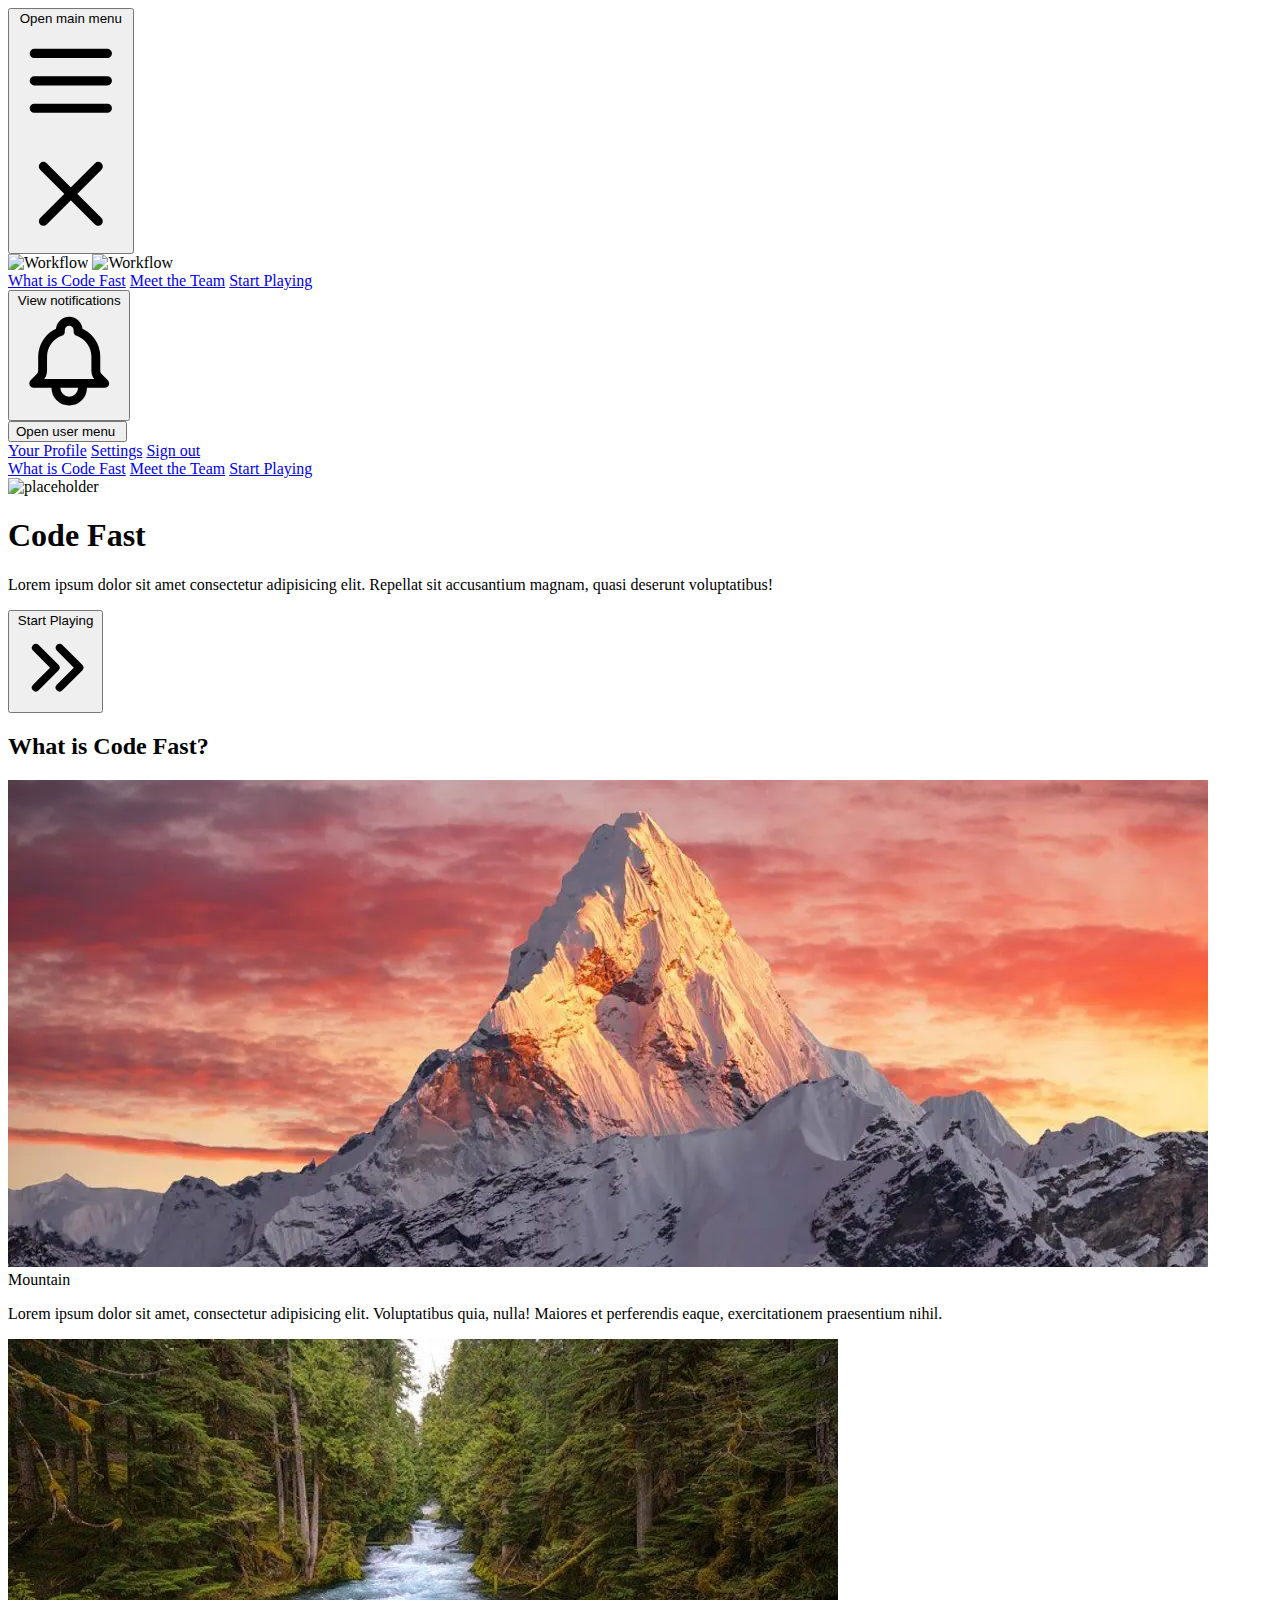
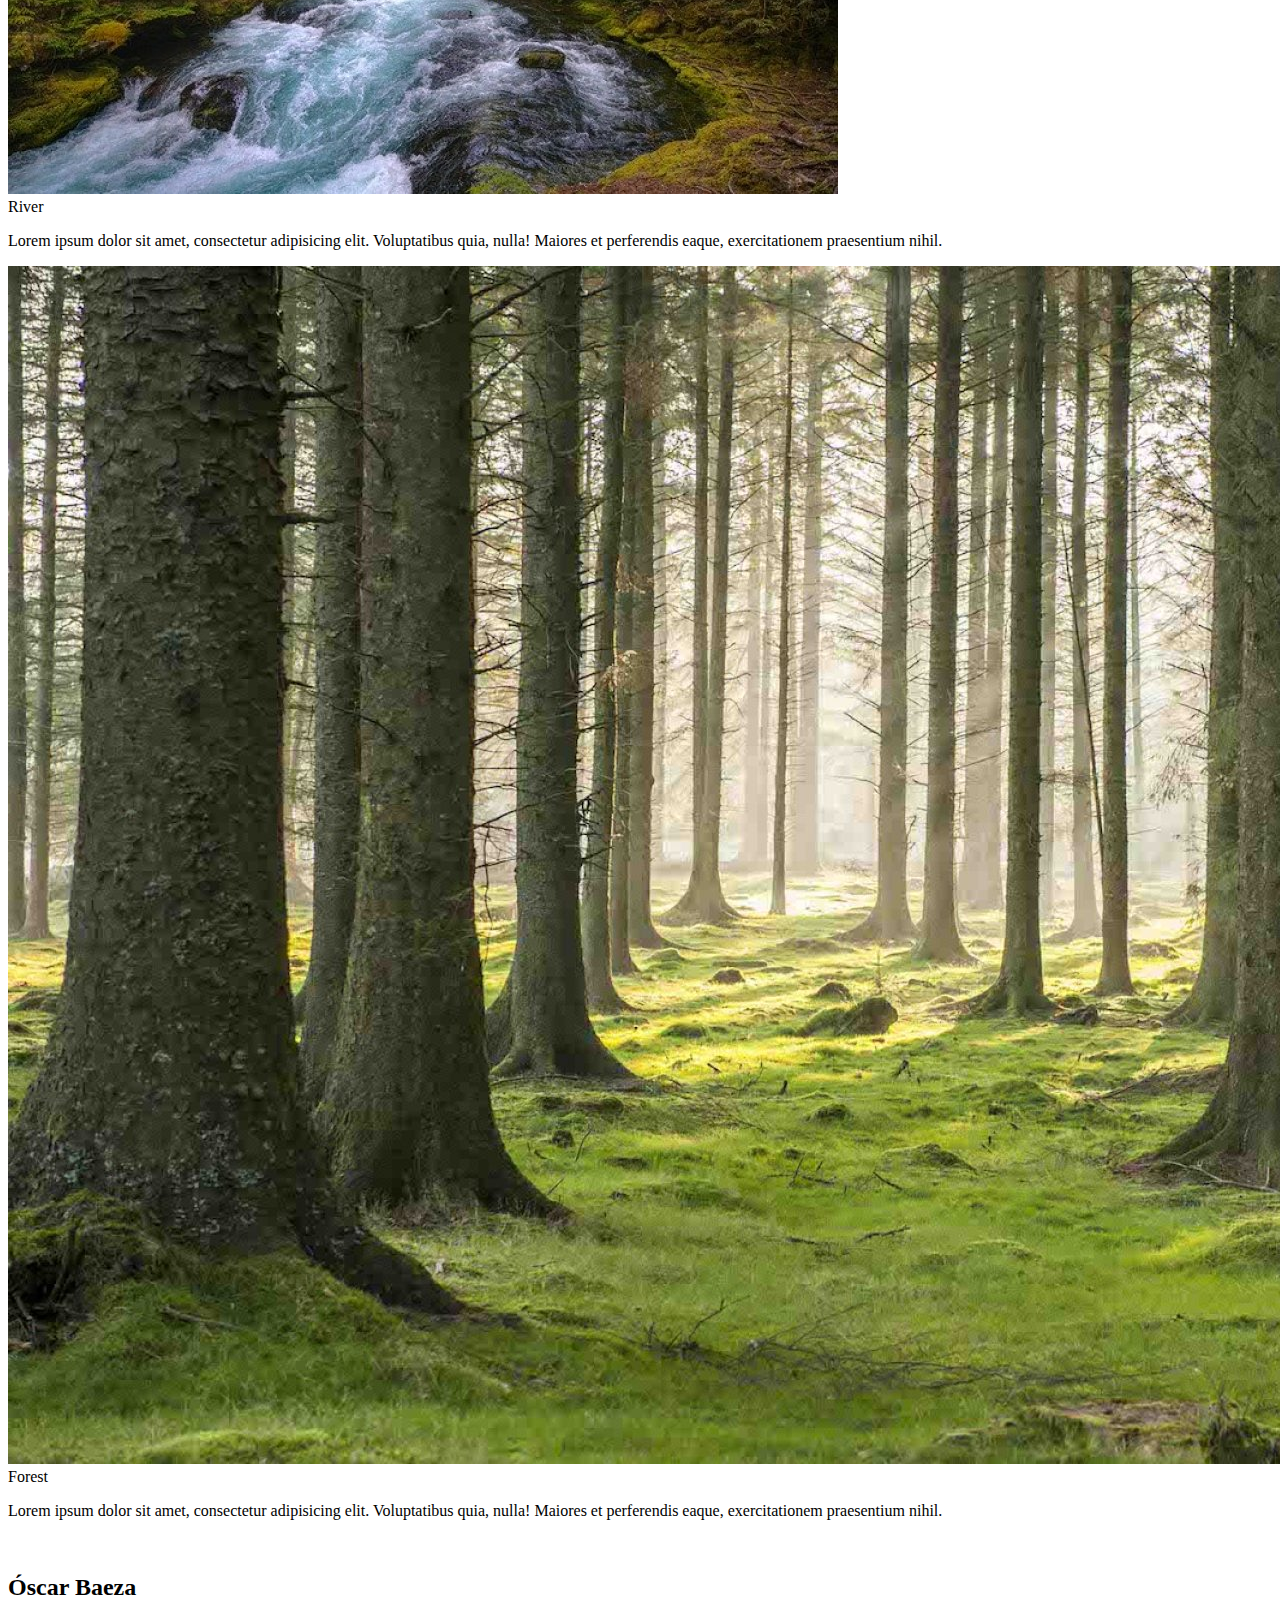
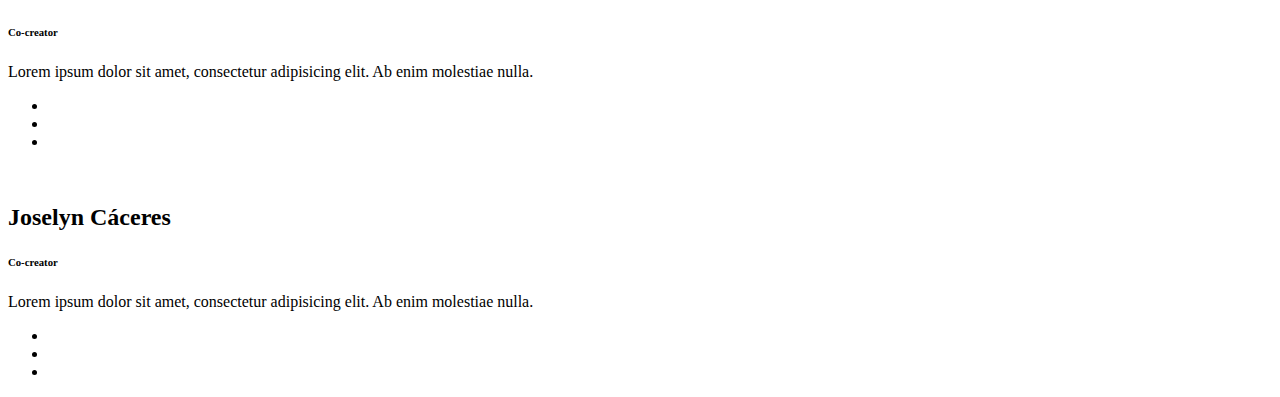
==== index.html @ 1b429f1f "Add better links and" ====
<!DOCTYPE html>
<html lang="en">
	<head>
		<meta charset="UTF-8" />
		<meta http-equiv="X-UA-Compatible" content="IE=edge" />
		<meta name="viewport" content="width=device-width, initial-scale=1.0" />
		<title>Code Fast Landing Page</title>
		<link
			href="https://unpkg.com/tailwindcss@^2/dist/tailwind.min.css"
			rel="stylesheet"
		/>
		<link rel="stylesheet" href="style.css" />
		<script
		src="https://kit.fontawesome.com/40cbc17b5a.js"
		crossorigin="anonymous"
	></script>
	</head>

	<body>
		<!-- This example requires Tailwind CSS v2.0+ -->
		<!-- NAVIGATION BAR -->
		<nav class="bg-gray-800">
			<div class="max-w-7xl mx-auto px-2 sm:px-6 lg:px-8">
				<div class="relative flex items-center justify-between h-16">
					<div class="absolute inset-y-0 left-0 flex items-center sm:hidden">
						<!-- Mobile menu button-->
						<button
							type="button"
							class="inline-flex items-center justify-center p-2 rounded-md text-gray-400 hover:text-white hover:bg-gray-700 focus:outline-none focus:ring-2 focus:ring-inset focus:ring-white"
							aria-controls="mobile-menu"
							aria-expanded="false"
						>
							<span class="sr-only">Open main menu</span>

							<!-- Icon when menu is open. -->
							<!-- Heroicon name: outline/x Menu open: "block", Menu closed: "hidden" -->
							<svg
								class="block h-6 w-6"
								xmlns="http://www.w3.org/2000/svg"
								fill="none"
								viewBox="0 0 24 24"
								stroke="currentColor"
								aria-hidden="true"
							>
								<path
									stroke-linecap="round"
									stroke-linejoin="round"
									stroke-width="2"
									d="M4 6h16M4 12h16M4 18h16"
								/>
							</svg>

							<!-- Icon when menu is open. -->
							<!-- Heroicon name: outline/x Menu open: "block", Menu closed: "hidden" -->
							<svg
								class="hidden h-6 w-6"
								xmlns="http://www.w3.org/2000/svg"
								fill="none"
								viewBox="0 0 24 24"
								stroke="currentColor"
								aria-hidden="true"
							>
								<path
									stroke-linecap="round"
									stroke-linejoin="round"
									stroke-width="2"
									d="M6 18L18 6M6 6l12 12"
								/>
							</svg>
						</button>
					</div>
					<div
						class="flex-1 flex items-center justify-center sm:items-stretch sm:justify-start"
					>
						<div class="flex-shrink-0 flex items-center">
							<img
								class="block lg:hidden h-8 w-auto"
								src="https://tailwindui.com/img/logos/workflow-mark-indigo-500.svg"
								alt="Workflow"
							/>
							<img
								class="hidden lg:block h-8 w-auto"
								src="https://tailwindui.com/img/logos/workflow-logo-indigo-500-mark-white-text.svg"
								alt="Workflow"
							/>
						</div>
						<div class="hidden sm:block sm:ml-6">
							<div class="flex space-x-4">
								<!-- Current: "bg-gray-900 text-white", Default: "text-gray-300 hover:bg-gray-700 hover:text-white" -->
								<a
									href="#"
									class="bg-gray-900 text-white px-3 py-2 rounded-md text-sm font-medium"
									>What is Code Fast</a
								>
								<a
									href="#"
									class="text-gray-300 hover:bg-gray-700 hover:text-white px-3 py-2 rounded-md text-sm font-medium"
									>Meet the Team</a
								>
								<a
									href="#"
									class="text-gray-300 hover:bg-gray-700 hover:text-white px-3 py-2 rounded-md text-sm font-medium"
									>Start Playing</a
								>
							</div>
						</div>
					</div>
					<div
						class="absolute inset-y-0 right-0 flex items-center pr-2 sm:static sm:inset-auto sm:ml-6 sm:pr-0"
					>
						<button
							class="bg-gray-800 p-1 rounded-full text-gray-400 hover:text-white focus:outline-none focus:ring-2 focus:ring-offset-2 focus:ring-offset-gray-800 focus:ring-white"
						>
							<span class="sr-only">View notifications</span>
							<!-- Heroicon name: outline/bell -->
							<svg
								class="h-6 w-6"
								xmlns="http://www.w3.org/2000/svg"
								fill="none"
								viewBox="0 0 24 24"
								stroke="currentColor"
								aria-hidden="true"
							>
								<path
									stroke-linecap="round"
									stroke-linejoin="round"
									stroke-width="2"
									d="M15 17h5l-1.405-1.405A2.032 2.032 0 0118 14.158V11a6.002 6.002 0 00-4-5.659V5a2 2 0 10-4 0v.341C7.67 6.165 6 8.388 6 11v3.159c0 .538-.214 1.055-.595 1.436L4 17h5m6 0v1a3 3 0 11-6 0v-1m6 0H9"
								/>
							</svg>
						</button>

						<!-- Profile dropdown -->
						<div class="ml-3 relative">
							<div>
								<button
									class="bg-gray-800 flex text-sm rounded-full focus:outline-none focus:ring-2 focus:ring-offset-2 focus:ring-offset-gray-800 focus:ring-white"
									id="user-menu"
									aria-haspopup="true"
								>
									<span class="sr-only">Open user menu</span>
									<img
										class="h-8 w-8 rounded-full"
										src="https://images.unsplash.com/photo-1472099645785-5658abf4ff4e?ixlib=rb-1.2.1&ixid=eyJhcHBfaWQiOjEyMDd9&auto=format&fit=facearea&facepad=2&w=256&h=256&q=80"
										alt=""
									/>
								</button>
							</div>
							<!--
			  Profile dropdown panel, show/hide based on dropdown state.
  
			  Entering: "transition ease-out duration-100"
				From: "transform opacity-0 scale-95"
				To: "transform opacity-100 scale-100"
			  Leaving: "transition ease-in duration-75"
				From: "transform opacity-100 scale-100"
				To: "transform opacity-0 scale-95"
			-->
							<div
								class="origin-top-right absolute right-0 mt-2 w-48 rounded-md shadow-lg py-1 bg-white ring-1 ring-black ring-opacity-5"
								role="menu"
								aria-orientation="vertical"
								aria-labelledby="user-menu"
							>
								<a
									href="#"
									class="block px-4 py-2 text-sm text-gray-700 hover:bg-gray-100"
									role="menuitem"
									>Your Profile</a
								>
								<a
									href="#"
									class="block px-4 py-2 text-sm text-gray-700 hover:bg-gray-100"
									role="menuitem"
									>Settings</a
								>
								<a
									href="#"
									class="block px-4 py-2 text-sm text-gray-700 hover:bg-gray-100"
									role="menuitem"
									>Sign out</a
								>
							</div>
						</div>
					</div>
				</div>
			</div>

			<!-- Mobile menu, show/hide based on menu state. -->
			<div class="sm:hidden" id="mobile-menu">
				<div class="px-2 pt-2 pb-3 space-y-1">
					<!-- Current: "bg-gray-900 text-white", Default: "text-gray-300 hover:bg-gray-700 hover:text-white" -->
					<a
						href="#"
						class="bg-gray-900 text-white block px-3 py-2 rounded-md text-base font-medium"
						>What is Code Fast</a
					>
					<a
						href="#"
						class="text-gray-300 hover:bg-gray-700 hover:text-white block px-3 py-2 rounded-md text-base font-medium"
						>Meet the Team</a
					>
					<a
						href="#"
						class="text-gray-300 hover:bg-gray-700 hover:text-white block px-3 py-2 rounded-md text-base font-medium"
						>Start Playing</a
					>
				</div>
			</div>
		</nav>

		<!-- FIRST ROW -->
		<div class="bg-gray-800 h-5/6 mb-40 px-20">
			<div class="max-w-7xl mx-auto px-3 sm:px-6 lg:px-10 p-6">
				<img
					class="float-right"
					src="http://placeskull.com/450/400"
					alt="placeholder"
				/>
				<h1 class="text-white text-xl py-10 pl-3">Code Fast</h1>
				<p class="text-white pb-10 w-1/2">
					Lorem ipsum dolor sit amet consectetur adipisicing elit. Repellat sit
					accusantium magnam, quasi deserunt voluptatibus!
				</p>
				<!-- h-12 px-6 m-2 text-lg text-indigo-100 transition-colors duration-150 bg-indigo-700 rounded-lg  hover:bg-indigo-800 -->
				<button
					class="inline-flex items-center bg-blue-500 hover:bg-blue-700 focus:shadow-outline text-white font-bold h-12 px-6 w-99 py-2 rounded-full"
				>
					Start Playing
					<svg
						class="w-5 h-5 ml-3 fill-current"
						xmlns="http://www.w3.org/2000/svg"
						viewBox="0 0 20 20"
						fill="currentColor"
					>
						<path
							fillRule="evenodd"
							d="M10.293 15.707a1 1 0 010-1.414L14.586 10l-4.293-4.293a1 1 0 111.414-1.414l5 5a1 1 0 010 1.414l-5 5a1 1 0 01-1.414 0z"
							clipRule="evenodd"
						/>
						<path
							fillRule="evenodd"
							d="M4.293 15.707a1 1 0 010-1.414L8.586 10 4.293 5.707a1 1 0 011.414-1.414l5 5a1 1 0 010 1.414l-5 5a1 1 0 01-1.414 0z"
							clipRule="evenodd"
						/>
					</svg>
				</button>
			</div>
		</div>

		<!-- CARD TITLE -->
		<div class="flex items-center justify-center h-20 pt-20">
			<h2>What is Code Fast?</h2>

		</div>

		<!-- CARDS ROW -->
		<div class="p-10 grid grid-cols-1 sm:grid-cols-1 md:grid-cols-3 lg:grid-cols-3 xl:grid-cols-3 gap-5">
			<!--Card 1-->
			<div class="rounded overflow-hidden shadow-lg">
			  <img class="w-full" src="./img/mountain.webp" alt="Mountain">
			  <div class="px-6 py-4">
				<div class="font-bold text-xl mb-2">Mountain</div>
				<p class="text-gray-700 text-base">
				  Lorem ipsum dolor sit amet, consectetur adipisicing elit. Voluptatibus quia, nulla! Maiores et perferendis eaque, exercitationem praesentium nihil.
				</p>
			  </div>
			</div>
			<!--Card 2-->
			<div class="rounded overflow-hidden shadow-lg">
			  <img class="w-full" src="./img/river.jpg" alt="River">
			  <div class="px-6 py-4">
				<div class="font-bold text-xl mb-2">River</div>
				<p class="text-gray-700 text-base">
				  Lorem ipsum dolor sit amet, consectetur adipisicing elit. Voluptatibus quia, nulla! Maiores et perferendis eaque, exercitationem praesentium nihil.
				</p>
			  </div>
			</div>
		
			<!--Card 3-->
			<div class="rounded overflow-hidden shadow-lg">
			  <img class="w-full" src="./img/forest.jpg" alt="Forest">
			  <div class="px-6 py-4">
				<div class="font-bold text-xl mb-2">Forest</div>
				<p class="text-gray-700 text-base">
				  Lorem ipsum dolor sit amet, consectetur adipisicing elit. Voluptatibus quia, nulla! Maiores et perferendis eaque, exercitationem praesentium nihil.
				</p>
			  </div>
			</div>
		  </div>
		</div>

		<!-- MEET THE TEAM -->
		<div class="flex items-center justify-center px-20 py-20">
			<div
				class="grid grid-cols-1 sm:grid-cols-2 md:grid-cols-2 xl:grid-cols-2 gap-4"
			>
				<div
					class="flex flex-col items-center justify-center bg-white p-4 shadow rounded-lg"
				>
					<div
						class="inline-flex shadow-lg border border-gray-200 rounded-full overflow-hidden h-40 w-40"
					>
						<img
							src="https://images.unsplash.com/photo-1494790108377-be9c29b29330?ixlib=rb-1.2.1&ixid=eyJhcHBfaWQiOjEyMDd9&auto=format&fit=facearea&w=128&h=128&q=60&facepad=2"
							alt=""
							class="h-full w-full"
						/>
					</div>
					<h2 class="mt-4 font-bold text-xl">Óscar Baeza</h2>
					<h6 class="mt-2 text-sm font-medium">Co-creator</h6>
					<p class="text-xs text-gray-500 text-center mt-3">
						Lorem ipsum dolor sit amet, consectetur adipisicing elit. Ab enim
						molestiae nulla.
					</p>
					<ul class="flex flex-row mt-4 space-x-2">
						<li>
							<a
								href="https://www.linkedin.com/in/%C3%B3scar-baeza/" target="_blank"
								class="flex items-center justify-center h-8 w-8 border rounded-full text-gray-800 border-gray-800"
							>
								<i class="fa fa-linkedin" aria-hidden="true"></i>
							</a>
						</li>
						<li>
							<a
								href="mailto:oscarmaremar@gmail.com"
								class="flex items-center justify-center h-8 w-8 border rounded-full text-gray-800 border-gray-800"
							>
								<i class="fas fa-envelope"></i>
							</a>
						</li>
						<li>
							<a
								href="https://obaeza16.github.io/" target="_blank"
								class="flex items-center justify-center h-8 w-8 border rounded-full text-gray-800 border-gray-800"
							>
								<i class="fa fa-user-circle-o" aria-hidden="true"></i>
							</a>
						</li>
					</ul>
				</div>
				<div
					class="flex flex-col items-center justify-center bg-white p-4 shadow rounded-lg"
				>
					<div
						class="inline-flex shadow-lg border border-gray-200 rounded-full overflow-hidden h-40 w-40"
					>
						<img
							src="https://images.unsplash.com/photo-1494790108377-be9c29b29330?ixlib=rb-1.2.1&ixid=eyJhcHBfaWQiOjEyMDd9&auto=format&fit=facearea&w=128&h=128&q=60&facepad=2"
							alt=""
							class="h-full w-full"
						/>
					</div>
					<h2 class="mt-4 font-bold text-xl">Joselyn Cáceres</h2>
					<h6 class="mt-2 text-sm font-medium">Co-creator</h6>
					<p class="text-xs text-gray-500 text-center mt-3">
						Lorem ipsum dolor sit amet, consectetur adipisicing elit. Ab enim
						molestiae nulla.
					</p>
					<ul class="flex flex-row mt-4 space-x-2">
						<li>
							<a
								href="" target="_blank"
								class="flex items-center justify-center h-8 w-8 border rounded-full text-gray-800 border-gray-800"
							>
								<i class="fa fa-linkedin" aria-hidden="true"></i>
							</a>
						</li>
						<li>
							<a
								href=""
								class="flex items-center justify-center h-8 w-8 border rounded-full text-gray-800 border-gray-800"
							>
								<i class="fas fa-envelope"></i>
							</a>
						</li>
						<li>
							<a 
								href="" target="_blank"
								class="flex items-center justify-center h-8 w-8 border rounded-full text-gray-800 border-gray-800"
							>
								<i class="fa fa-user-circle-o" aria-hidden="true"></i>
							</a>
						</li>
					</ul>
				</div>
			</div>
		</div>
	</body>
</html>
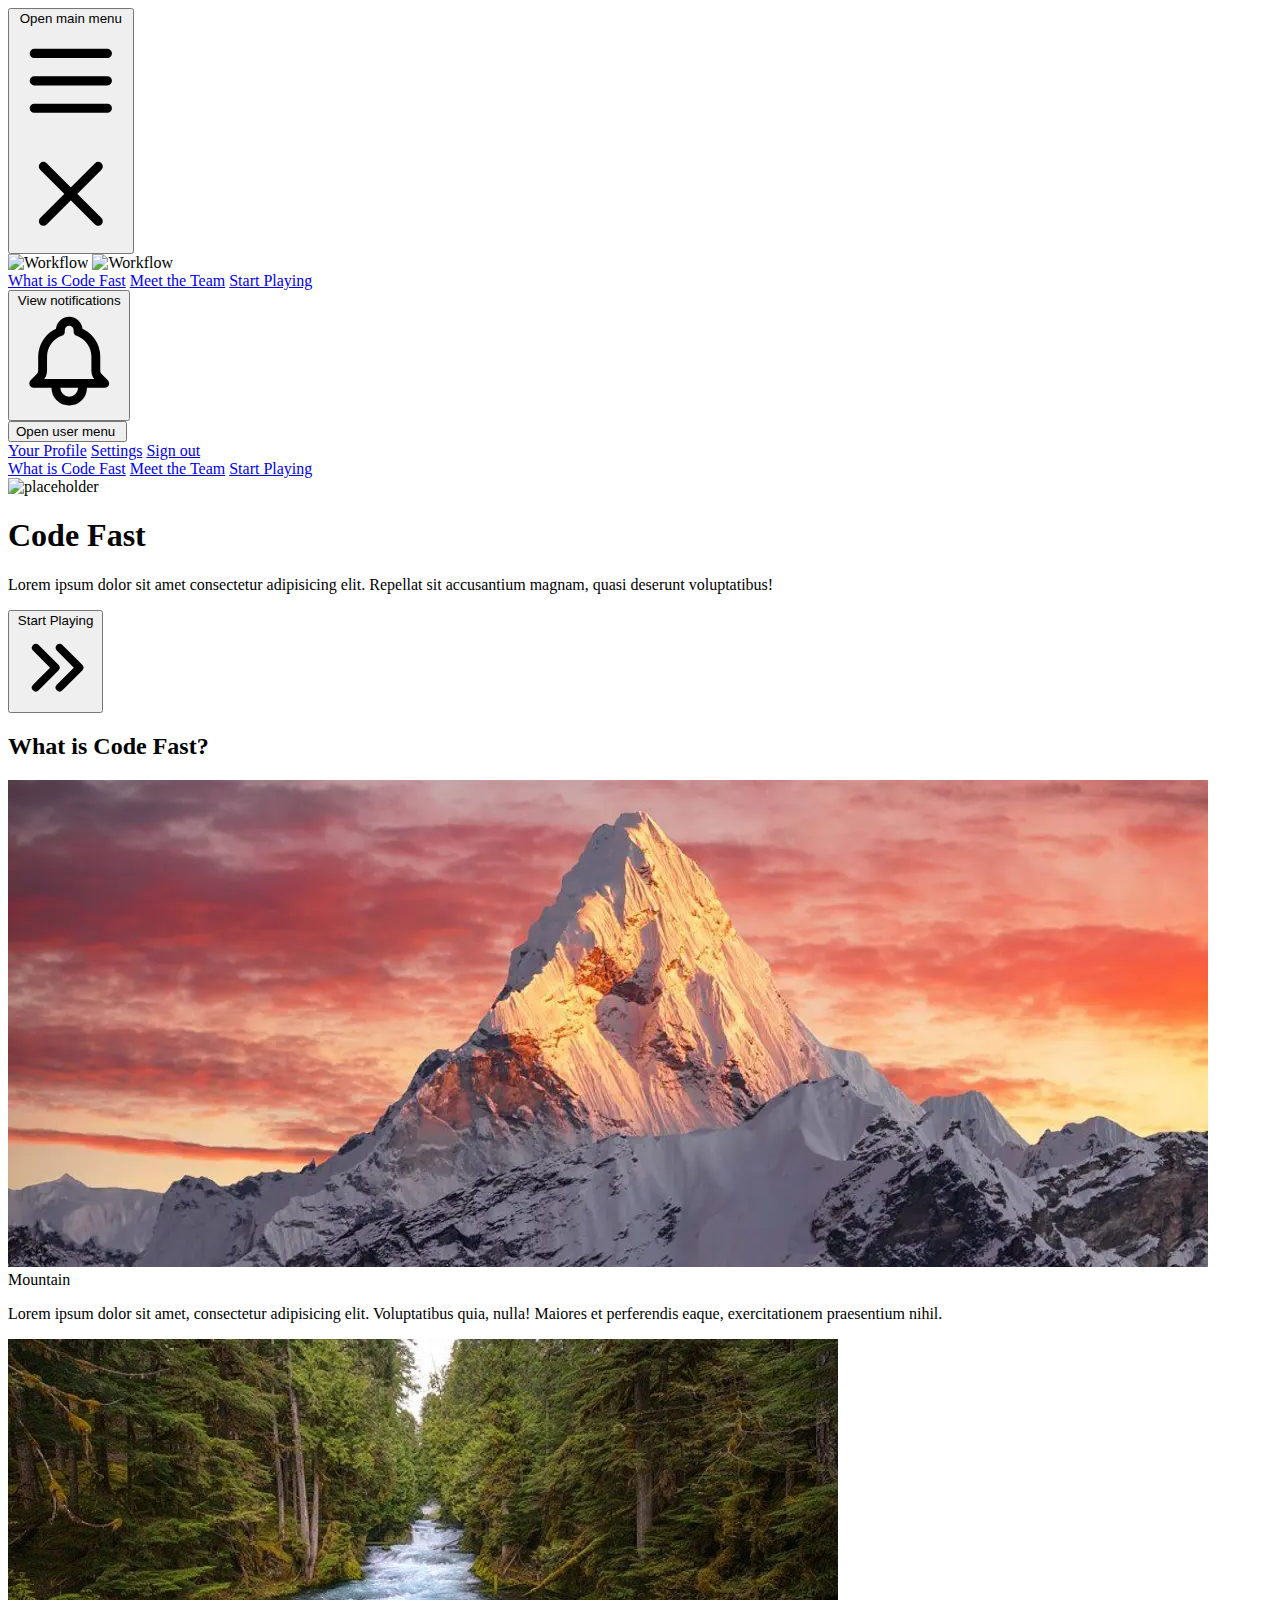
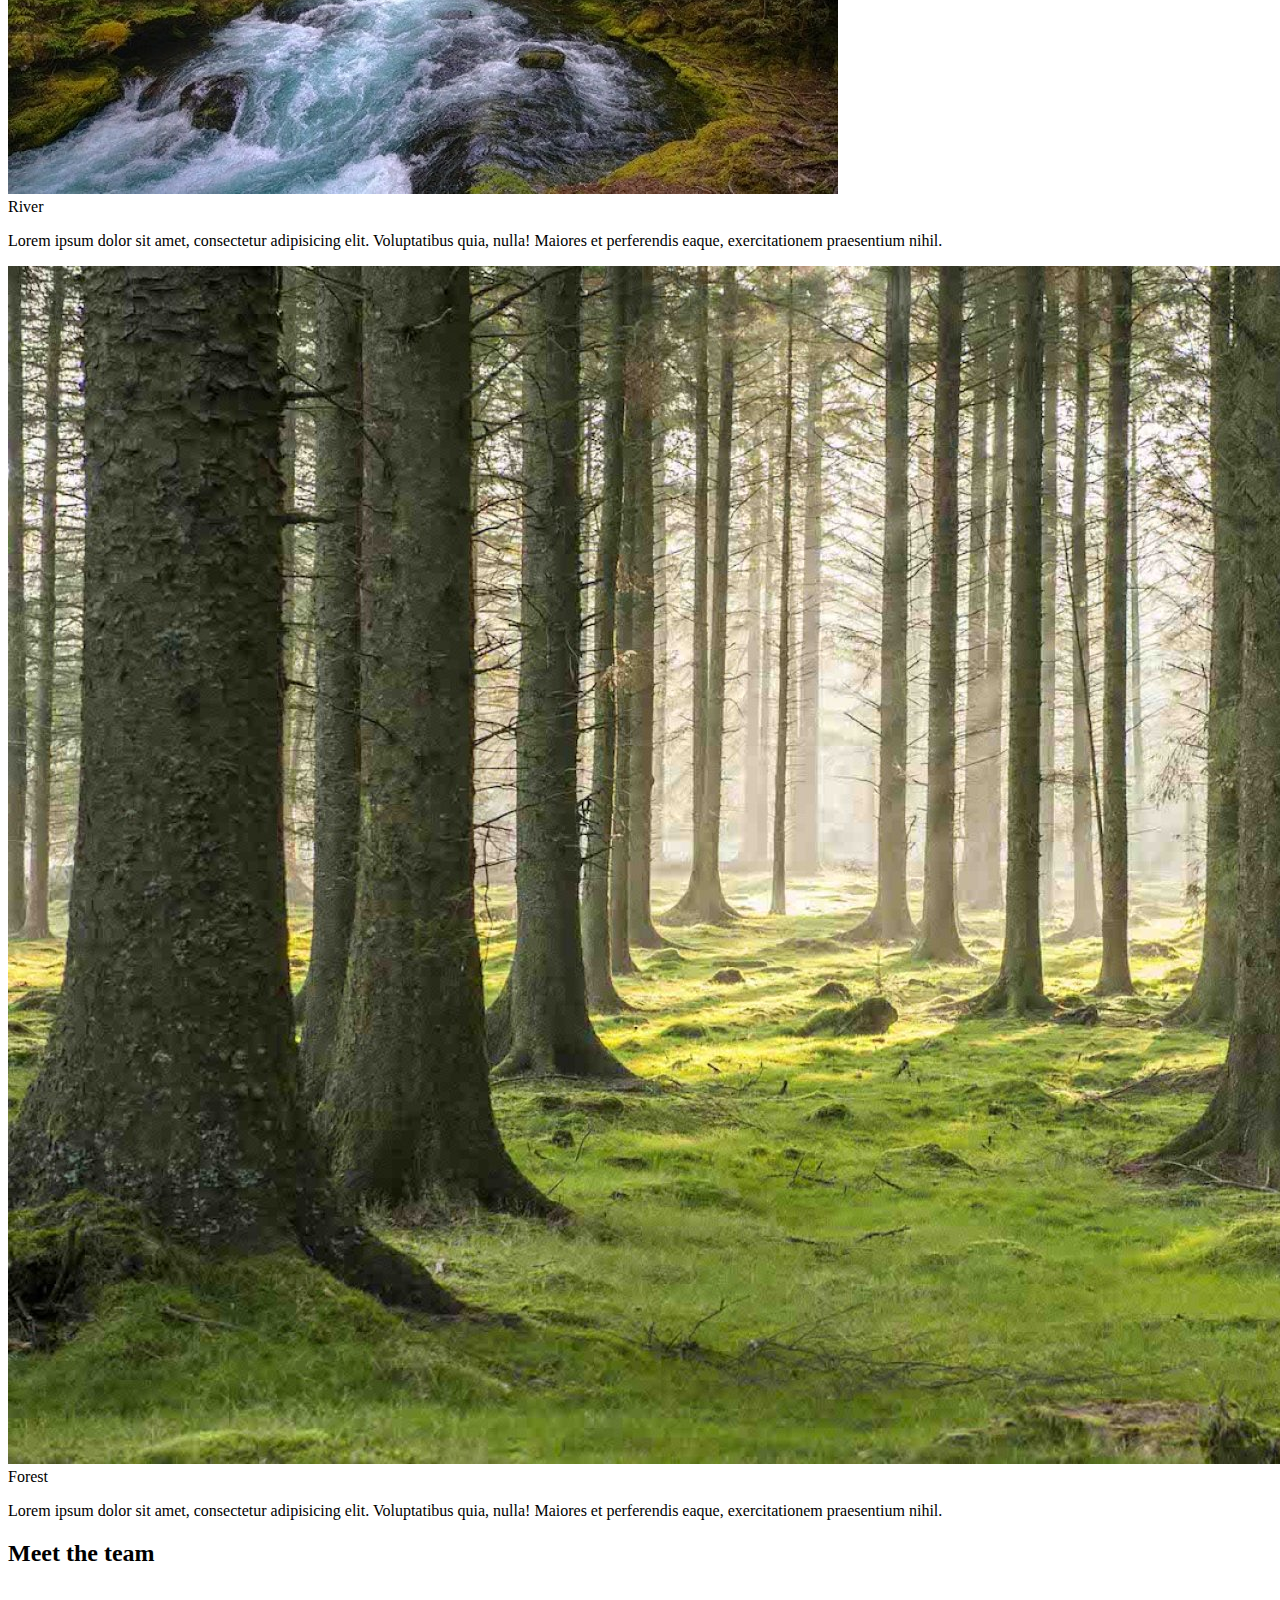
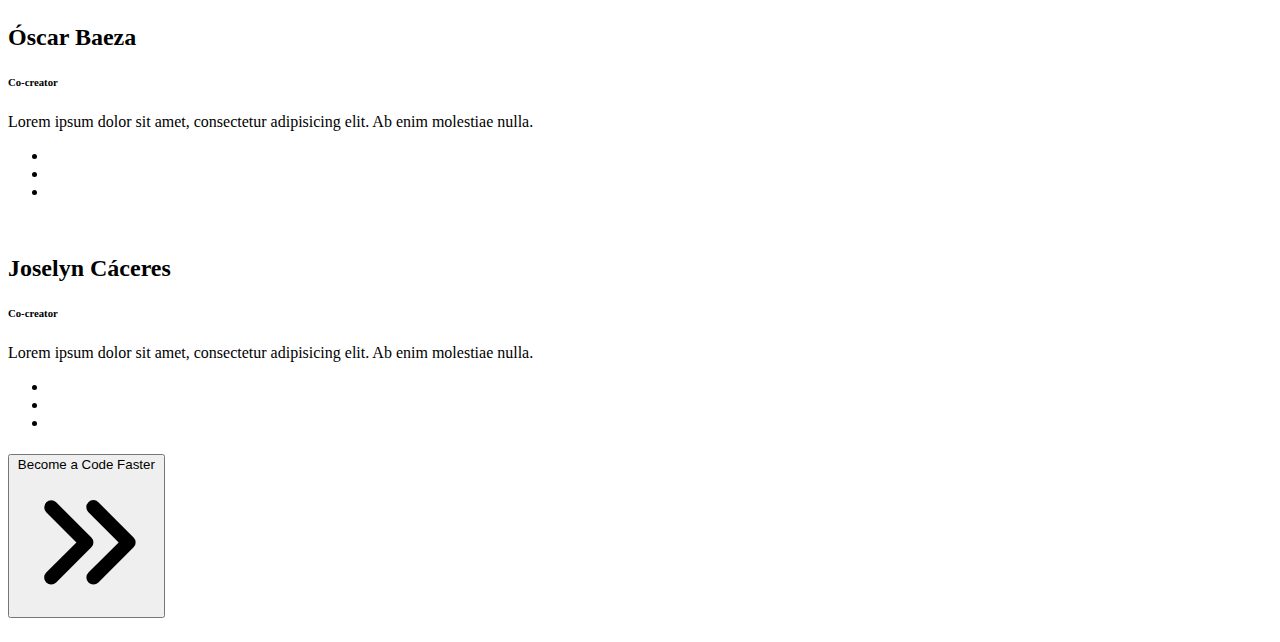
==== commit 9153025d: "Add button Become a Code Faster" ====
--- a/index.html
+++ b/index.html
@@ -1,391 +1,429 @@
 <!DOCTYPE html>
 <html lang="en">
-	<head>
-		<meta charset="UTF-8" />
-		<meta http-equiv="X-UA-Compatible" content="IE=edge" />
-		<meta name="viewport" content="width=device-width, initial-scale=1.0" />
-		<title>Code Fast Landing Page</title>
-		<link
-			href="https://unpkg.com/tailwindcss@^2/dist/tailwind.min.css"
-			rel="stylesheet"
-		/>
-		<link rel="stylesheet" href="style.css" />
-		<script
-		src="https://kit.fontawesome.com/40cbc17b5a.js"
-		crossorigin="anonymous"
+<head>
+	<meta charset="UTF-8" />
+	<meta http-equiv="X-UA-Compatible" content="IE=edge" />
+	<meta name="viewport" content="width=device-width, initial-scale=1.0" />
+	<title>Code Fast Landing Page</title>
+	<link
+	href="https://unpkg.com/tailwindcss@^2/dist/tailwind.min.css"
+	rel="stylesheet"
+	/>
+	<link rel="stylesheet" href="style.css" />
+	<script
+	src="https://kit.fontawesome.com/40cbc17b5a.js"
+	crossorigin="anonymous"
 	></script>
-	</head>
-
-	<body>
-		<!-- This example requires Tailwind CSS v2.0+ -->
-		<!-- NAVIGATION BAR -->
-		<nav class="bg-gray-800">
-			<div class="max-w-7xl mx-auto px-2 sm:px-6 lg:px-8">
-				<div class="relative flex items-center justify-between h-16">
-					<div class="absolute inset-y-0 left-0 flex items-center sm:hidden">
-						<!-- Mobile menu button-->
-						<button
-							type="button"
-							class="inline-flex items-center justify-center p-2 rounded-md text-gray-400 hover:text-white hover:bg-gray-700 focus:outline-none focus:ring-2 focus:ring-inset focus:ring-white"
-							aria-controls="mobile-menu"
-							aria-expanded="false"
-						>
-							<span class="sr-only">Open main menu</span>
-
-							<!-- Icon when menu is open. -->
-							<!-- Heroicon name: outline/x Menu open: "block", Menu closed: "hidden" -->
-							<svg
-								class="block h-6 w-6"
-								xmlns="http://www.w3.org/2000/svg"
-								fill="none"
-								viewBox="0 0 24 24"
-								stroke="currentColor"
-								aria-hidden="true"
-							>
-								<path
-									stroke-linecap="round"
-									stroke-linejoin="round"
-									stroke-width="2"
-									d="M4 6h16M4 12h16M4 18h16"
-								/>
-							</svg>
-
-							<!-- Icon when menu is open. -->
-							<!-- Heroicon name: outline/x Menu open: "block", Menu closed: "hidden" -->
-							<svg
-								class="hidden h-6 w-6"
-								xmlns="http://www.w3.org/2000/svg"
-								fill="none"
-								viewBox="0 0 24 24"
-								stroke="currentColor"
-								aria-hidden="true"
-							>
-								<path
-									stroke-linecap="round"
-									stroke-linejoin="round"
-									stroke-width="2"
-									d="M6 18L18 6M6 6l12 12"
-								/>
-							</svg>
-						</button>
-					</div>
-					<div
-						class="flex-1 flex items-center justify-center sm:items-stretch sm:justify-start"
+</head>
+
+<body>
+	<!-- This example requires Tailwind CSS v2.0+ -->
+	<!-- NAVIGATION BAR -->
+	<nav class="bg-gray-800">
+		<div class="max-w-7xl mx-auto px-2 sm:px-6 lg:px-8">
+			<div class="relative flex items-center justify-between h-16">
+				<div class="absolute inset-y-0 left-0 flex items-center sm:hidden">
+					<!-- Mobile menu button-->
+					<button
+					type="button"
+					class="inline-flex items-center justify-center p-2 rounded-md text-gray-400 hover:text-white hover:bg-gray-700 focus:outline-none focus:ring-2 focus:ring-inset focus:ring-white"
+					aria-controls="mobile-menu"
+					aria-expanded="false"
 					>
-						<div class="flex-shrink-0 flex items-center">
-							<img
-								class="block lg:hidden h-8 w-auto"
-								src="https://tailwindui.com/img/logos/workflow-mark-indigo-500.svg"
-								alt="Workflow"
-							/>
-							<img
-								class="hidden lg:block h-8 w-auto"
-								src="https://tailwindui.com/img/logos/workflow-logo-indigo-500-mark-white-text.svg"
-								alt="Workflow"
-							/>
-						</div>
-						<div class="hidden sm:block sm:ml-6">
-							<div class="flex space-x-4">
-								<!-- Current: "bg-gray-900 text-white", Default: "text-gray-300 hover:bg-gray-700 hover:text-white" -->
-								<a
-									href="#"
-									class="bg-gray-900 text-white px-3 py-2 rounded-md text-sm font-medium"
-									>What is Code Fast</a
-								>
-								<a
-									href="#"
-									class="text-gray-300 hover:bg-gray-700 hover:text-white px-3 py-2 rounded-md text-sm font-medium"
-									>Meet the Team</a
-								>
-								<a
-									href="#"
-									class="text-gray-300 hover:bg-gray-700 hover:text-white px-3 py-2 rounded-md text-sm font-medium"
-									>Start Playing</a
-								>
-							</div>
-						</div>
-					</div>
-					<div
-						class="absolute inset-y-0 right-0 flex items-center pr-2 sm:static sm:inset-auto sm:ml-6 sm:pr-0"
+					<span class="sr-only">Open main menu</span>
+					
+					<!-- Icon when menu is open. -->
+					<!-- Heroicon name: outline/x Menu open: "block", Menu closed: "hidden" -->
+					<svg
+					class="block h-6 w-6"
+					xmlns="http://www.w3.org/2000/svg"
+					fill="none"
+					viewBox="0 0 24 24"
+					stroke="currentColor"
+					aria-hidden="true"
 					>
-						<button
-							class="bg-gray-800 p-1 rounded-full text-gray-400 hover:text-white focus:outline-none focus:ring-2 focus:ring-offset-2 focus:ring-offset-gray-800 focus:ring-white"
-						>
-							<span class="sr-only">View notifications</span>
-							<!-- Heroicon name: outline/bell -->
-							<svg
-								class="h-6 w-6"
-								xmlns="http://www.w3.org/2000/svg"
-								fill="none"
-								viewBox="0 0 24 24"
-								stroke="currentColor"
-								aria-hidden="true"
-							>
-								<path
-									stroke-linecap="round"
-									stroke-linejoin="round"
-									stroke-width="2"
-									d="M15 17h5l-1.405-1.405A2.032 2.032 0 0118 14.158V11a6.002 6.002 0 00-4-5.659V5a2 2 0 10-4 0v.341C7.67 6.165 6 8.388 6 11v3.159c0 .538-.214 1.055-.595 1.436L4 17h5m6 0v1a3 3 0 11-6 0v-1m6 0H9"
-								/>
-							</svg>
-						</button>
-
-						<!-- Profile dropdown -->
-						<div class="ml-3 relative">
-							<div>
-								<button
-									class="bg-gray-800 flex text-sm rounded-full focus:outline-none focus:ring-2 focus:ring-offset-2 focus:ring-offset-gray-800 focus:ring-white"
-									id="user-menu"
-									aria-haspopup="true"
-								>
-									<span class="sr-only">Open user menu</span>
-									<img
-										class="h-8 w-8 rounded-full"
-										src="https://images.unsplash.com/photo-1472099645785-5658abf4ff4e?ixlib=rb-1.2.1&ixid=eyJhcHBfaWQiOjEyMDd9&auto=format&fit=facearea&facepad=2&w=256&h=256&q=80"
-										alt=""
-									/>
-								</button>
-							</div>
-							<!--
-			  Profile dropdown panel, show/hide based on dropdown state.
-  
-			  Entering: "transition ease-out duration-100"
-				From: "transform opacity-0 scale-95"
-				To: "transform opacity-100 scale-100"
-			  Leaving: "transition ease-in duration-75"
-				From: "transform opacity-100 scale-100"
-				To: "transform opacity-0 scale-95"
-			-->
-							<div
-								class="origin-top-right absolute right-0 mt-2 w-48 rounded-md shadow-lg py-1 bg-white ring-1 ring-black ring-opacity-5"
-								role="menu"
-								aria-orientation="vertical"
-								aria-labelledby="user-menu"
-							>
-								<a
-									href="#"
-									class="block px-4 py-2 text-sm text-gray-700 hover:bg-gray-100"
-									role="menuitem"
-									>Your Profile</a
-								>
-								<a
-									href="#"
-									class="block px-4 py-2 text-sm text-gray-700 hover:bg-gray-100"
-									role="menuitem"
-									>Settings</a
-								>
-								<a
-									href="#"
-									class="block px-4 py-2 text-sm text-gray-700 hover:bg-gray-100"
-									role="menuitem"
-									>Sign out</a
-								>
-							</div>
-						</div>
-					</div>
-				</div>
-			</div>
-
-			<!-- Mobile menu, show/hide based on menu state. -->
-			<div class="sm:hidden" id="mobile-menu">
-				<div class="px-2 pt-2 pb-3 space-y-1">
-					<!-- Current: "bg-gray-900 text-white", Default: "text-gray-300 hover:bg-gray-700 hover:text-white" -->
-					<a
-						href="#"
-						class="bg-gray-900 text-white block px-3 py-2 rounded-md text-base font-medium"
-						>What is Code Fast</a
-					>
-					<a
-						href="#"
-						class="text-gray-300 hover:bg-gray-700 hover:text-white block px-3 py-2 rounded-md text-base font-medium"
-						>Meet the Team</a
-					>
-					<a
-						href="#"
-						class="text-gray-300 hover:bg-gray-700 hover:text-white block px-3 py-2 rounded-md text-base font-medium"
-						>Start Playing</a
-					>
-				</div>
-			</div>
-		</nav>
-
-		<!-- FIRST ROW -->
-		<div class="bg-gray-800 h-5/6 mb-40 px-20">
-			<div class="max-w-7xl mx-auto px-3 sm:px-6 lg:px-10 p-6">
-				<img
-					class="float-right"
-					src="http://placeskull.com/450/400"
-					alt="placeholder"
+					<path
+					stroke-linecap="round"
+					stroke-linejoin="round"
+					stroke-width="2"
+					d="M4 6h16M4 12h16M4 18h16"
+					/>
+				</svg>
+				
+				<!-- Icon when menu is open. -->
+				<!-- Heroicon name: outline/x Menu open: "block", Menu closed: "hidden" -->
+				<svg
+				class="hidden h-6 w-6"
+				xmlns="http://www.w3.org/2000/svg"
+				fill="none"
+				viewBox="0 0 24 24"
+				stroke="currentColor"
+				aria-hidden="true"
+				>
+				<path
+				stroke-linecap="round"
+				stroke-linejoin="round"
+				stroke-width="2"
+				d="M6 18L18 6M6 6l12 12"
 				/>
-				<h1 class="text-white text-xl py-10 pl-3">Code Fast</h1>
-				<p class="text-white pb-10 w-1/2">
-					Lorem ipsum dolor sit amet consectetur adipisicing elit. Repellat sit
-					accusantium magnam, quasi deserunt voluptatibus!
-				</p>
-				<!-- h-12 px-6 m-2 text-lg text-indigo-100 transition-colors duration-150 bg-indigo-700 rounded-lg  hover:bg-indigo-800 -->
-				<button
-					class="inline-flex items-center bg-blue-500 hover:bg-blue-700 focus:shadow-outline text-white font-bold h-12 px-6 w-99 py-2 rounded-full"
-				>
-					Start Playing
-					<svg
-						class="w-5 h-5 ml-3 fill-current"
-						xmlns="http://www.w3.org/2000/svg"
-						viewBox="0 0 20 20"
-						fill="currentColor"
-					>
-						<path
-							fillRule="evenodd"
-							d="M10.293 15.707a1 1 0 010-1.414L14.586 10l-4.293-4.293a1 1 0 111.414-1.414l5 5a1 1 0 010 1.414l-5 5a1 1 0 01-1.414 0z"
-							clipRule="evenodd"
-						/>
-						<path
-							fillRule="evenodd"
-							d="M4.293 15.707a1 1 0 010-1.414L8.586 10 4.293 5.707a1 1 0 011.414-1.414l5 5a1 1 0 010 1.414l-5 5a1 1 0 01-1.414 0z"
-							clipRule="evenodd"
-						/>
-					</svg>
-				</button>
-			</div>
+			</svg>
+		</button>
+	</div>
+	<div
+	class="flex-1 flex items-center justify-center sm:items-stretch sm:justify-start"
+	>
+	<div class="flex-shrink-0 flex items-center">
+		<img
+		class="block lg:hidden h-8 w-auto"
+		src="https://tailwindui.com/img/logos/workflow-mark-indigo-500.svg"
+		alt="Workflow"
+		/>
+		<img
+		class="hidden lg:block h-8 w-auto"
+		src="https://tailwindui.com/img/logos/workflow-logo-indigo-500-mark-white-text.svg"
+		alt="Workflow"
+		/>
+	</div>
+	<div class="hidden sm:block sm:ml-6">
+		<div class="flex space-x-4">
+			<!-- Current: "bg-gray-900 text-white", Default: "text-gray-300 hover:bg-gray-700 hover:text-white" -->
+			<a
+			href="#"
+			class="bg-gray-900 text-white px-3 py-2 rounded-md text-sm font-medium"
+			>What is Code Fast</a
+			>
+			<a
+			href="#"
+			class="text-gray-300 hover:bg-gray-700 hover:text-white px-3 py-2 rounded-md text-sm font-medium"
+			>Meet the Team</a
+			>
+			<a
+			href="#"
+			class="text-gray-300 hover:bg-gray-700 hover:text-white px-3 py-2 rounded-md text-sm font-medium"
+			>Start Playing</a
+			>
 		</div>
-
-		<!-- CARD TITLE -->
-		<div class="flex items-center justify-center h-20 pt-20">
-			<h2>What is Code Fast?</h2>
-
+	</div>
+</div>
+<div
+class="absolute inset-y-0 right-0 flex items-center pr-2 sm:static sm:inset-auto sm:ml-6 sm:pr-0"
+>
+<button
+class="bg-gray-800 p-1 rounded-full text-gray-400 hover:text-white focus:outline-none focus:ring-2 focus:ring-offset-2 focus:ring-offset-gray-800 focus:ring-white"
+>
+<span class="sr-only">View notifications</span>
+<!-- Heroicon name: outline/bell -->
+<svg
+class="h-6 w-6"
+xmlns="http://www.w3.org/2000/svg"
+fill="none"
+viewBox="0 0 24 24"
+stroke="currentColor"
+aria-hidden="true"
+>
+<path
+stroke-linecap="round"
+stroke-linejoin="round"
+stroke-width="2"
+d="M15 17h5l-1.405-1.405A2.032 2.032 0 0118 14.158V11a6.002 6.002 0 00-4-5.659V5a2 2 0 10-4 0v.341C7.67 6.165 6 8.388 6 11v3.159c0 .538-.214 1.055-.595 1.436L4 17h5m6 0v1a3 3 0 11-6 0v-1m6 0H9"
+/>
+</svg>
+</button>
+
+<!-- Profile dropdown -->
+<div class="ml-3 relative">
+	<div>
+		<button
+		class="bg-gray-800 flex text-sm rounded-full focus:outline-none focus:ring-2 focus:ring-offset-2 focus:ring-offset-gray-800 focus:ring-white"
+		id="user-menu"
+		aria-haspopup="true"
+		>
+		<span class="sr-only">Open user menu</span>
+		<img
+		class="h-8 w-8 rounded-full"
+		src="https://images.unsplash.com/photo-1472099645785-5658abf4ff4e?ixlib=rb-1.2.1&ixid=eyJhcHBfaWQiOjEyMDd9&auto=format&fit=facearea&facepad=2&w=256&h=256&q=80"
+		alt=""
+		/>
+	</button>
+</div>
+<!--
+	Profile dropdown panel, show/hide based on dropdown state.
+	
+	Entering: "transition ease-out duration-100"
+	From: "transform opacity-0 scale-95"
+	To: "transform opacity-100 scale-100"
+	Leaving: "transition ease-in duration-75"
+	From: "transform opacity-100 scale-100"
+	To: "transform opacity-0 scale-95"
+-->
+<div
+class="origin-top-right absolute right-0 mt-2 w-48 rounded-md shadow-lg py-1 bg-white ring-1 ring-black ring-opacity-5"
+role="menu"
+aria-orientation="vertical"
+aria-labelledby="user-menu"
+>
+<a
+href="#"
+class="block px-4 py-2 text-sm text-gray-700 hover:bg-gray-100"
+role="menuitem"
+>Your Profile</a
+>
+<a
+href="#"
+class="block px-4 py-2 text-sm text-gray-700 hover:bg-gray-100"
+role="menuitem"
+>Settings</a
+>
+<a
+href="#"
+class="block px-4 py-2 text-sm text-gray-700 hover:bg-gray-100"
+role="menuitem"
+>Sign out</a
+>
+</div>
+</div>
+</div>
+</div>
+</div>
+
+<!-- Mobile menu, show/hide based on menu state. -->
+<div class="sm:hidden" id="mobile-menu">
+	<div class="px-2 pt-2 pb-3 space-y-1">
+		<!-- Current: "bg-gray-900 text-white", Default: "text-gray-300 hover:bg-gray-700 hover:text-white" -->
+		<a
+		href="#"
+		class="bg-gray-900 text-white block px-3 py-2 rounded-md text-base font-medium"
+		>What is Code Fast</a
+		>
+		<a
+		href="#"
+		class="text-gray-300 hover:bg-gray-700 hover:text-white block px-3 py-2 rounded-md text-base font-medium"
+		>Meet the Team</a
+		>
+		<a
+		href="#"
+		class="text-gray-300 hover:bg-gray-700 hover:text-white block px-3 py-2 rounded-md text-base font-medium"
+		>Start Playing</a
+		>
+	</div>
+</div>
+</nav>
+
+<!-- FIRST ROW -->
+<div class="bg-gray-800 h-5/6 mb-40 px-20">
+	<div class="max-w-7xl mx-auto px-3 sm:px-6 lg:px-10 p-6">
+		<img
+		class="float-right"
+		src="http://placeskull.com/450/400"
+		alt="placeholder"
+		/>
+		<h1 class="text-white text-xl py-10 pl-3">Code Fast</h1>
+		<p class="text-white pb-10 w-1/2">
+			Lorem ipsum dolor sit amet consectetur adipisicing elit. Repellat sit
+			accusantium magnam, quasi deserunt voluptatibus!
+		</p>
+		<!-- h-12 px-6 m-2 text-lg text-indigo-100 transition-colors duration-150 bg-indigo-700 rounded-lg  hover:bg-indigo-800 -->
+		<button
+		class="inline-flex items-center bg-blue-500 hover:bg-blue-700 focus:shadow-outline text-white font-bold h-12 px-6 w-99 py-2 rounded-full"
+		>
+		Start Playing
+		<svg
+		class="w-5 h-5 ml-3 fill-current"
+		xmlns="http://www.w3.org/2000/svg"
+		viewBox="0 0 20 20"
+		fill="currentColor"
+		>
+		<path
+		fillRule="evenodd"
+		d="M10.293 15.707a1 1 0 010-1.414L14.586 10l-4.293-4.293a1 1 0 111.414-1.414l5 5a1 1 0 010 1.414l-5 5a1 1 0 01-1.414 0z"
+		clipRule="evenodd"
+		/>
+		<path
+		fillRule="evenodd"
+		d="M4.293 15.707a1 1 0 010-1.414L8.586 10 4.293 5.707a1 1 0 011.414-1.414l5 5a1 1 0 010 1.414l-5 5a1 1 0 01-1.414 0z"
+		clipRule="evenodd"
+		/>
+	</svg>
+</button>
+</div>
+</div>
+
+<!-- CARD TITLE -->
+<div class="flex items-center justify-center h-20 pt-20 font-bold text-xl">
+	<h2>What is Code Fast?</h2>
+</div>
+
+<!-- CARDS ROW -->
+<div class="p-10 grid grid-cols-1 sm:grid-cols-1 md:grid-cols-3 lg:grid-cols-3 xl:grid-cols-3 gap-5">
+	<!--Card 1-->
+	<div class="rounded overflow-hidden shadow-lg">
+		<img class="w-full" src="./img/mountain.webp" alt="Mountain">
+		<div class="px-6 py-4">
+			<div class="font-bold text-xl mb-2">Mountain</div>
+			<p class="text-gray-700 text-base">
+				Lorem ipsum dolor sit amet, consectetur adipisicing elit. Voluptatibus quia, nulla! Maiores et perferendis eaque, exercitationem praesentium nihil.
+			</p>
 		</div>
-
-		<!-- CARDS ROW -->
-		<div class="p-10 grid grid-cols-1 sm:grid-cols-1 md:grid-cols-3 lg:grid-cols-3 xl:grid-cols-3 gap-5">
-			<!--Card 1-->
-			<div class="rounded overflow-hidden shadow-lg">
-			  <img class="w-full" src="./img/mountain.webp" alt="Mountain">
-			  <div class="px-6 py-4">
-				<div class="font-bold text-xl mb-2">Mountain</div>
-				<p class="text-gray-700 text-base">
-				  Lorem ipsum dolor sit amet, consectetur adipisicing elit. Voluptatibus quia, nulla! Maiores et perferendis eaque, exercitationem praesentium nihil.
-				</p>
-			  </div>
-			</div>
-			<!--Card 2-->
-			<div class="rounded overflow-hidden shadow-lg">
-			  <img class="w-full" src="./img/river.jpg" alt="River">
-			  <div class="px-6 py-4">
-				<div class="font-bold text-xl mb-2">River</div>
-				<p class="text-gray-700 text-base">
-				  Lorem ipsum dolor sit amet, consectetur adipisicing elit. Voluptatibus quia, nulla! Maiores et perferendis eaque, exercitationem praesentium nihil.
-				</p>
-			  </div>
-			</div>
-		
-			<!--Card 3-->
-			<div class="rounded overflow-hidden shadow-lg">
-			  <img class="w-full" src="./img/forest.jpg" alt="Forest">
-			  <div class="px-6 py-4">
-				<div class="font-bold text-xl mb-2">Forest</div>
-				<p class="text-gray-700 text-base">
-				  Lorem ipsum dolor sit amet, consectetur adipisicing elit. Voluptatibus quia, nulla! Maiores et perferendis eaque, exercitationem praesentium nihil.
-				</p>
-			  </div>
-			</div>
-		  </div>
+	</div>
+	<!--Card 2-->
+	<div class="rounded overflow-hidden shadow-lg">
+		<img class="w-full" src="./img/river.jpg" alt="River">
+		<div class="px-6 py-4">
+			<div class="font-bold text-xl mb-2">River</div>
+			<p class="text-gray-700 text-base">
+				Lorem ipsum dolor sit amet, consectetur adipisicing elit. Voluptatibus quia, nulla! Maiores et perferendis eaque, exercitationem praesentium nihil.
+			</p>
 		</div>
-
-		<!-- MEET THE TEAM -->
-		<div class="flex items-center justify-center px-20 py-20">
-			<div
-				class="grid grid-cols-1 sm:grid-cols-2 md:grid-cols-2 xl:grid-cols-2 gap-4"
-			>
-				<div
-					class="flex flex-col items-center justify-center bg-white p-4 shadow rounded-lg"
-				>
-					<div
-						class="inline-flex shadow-lg border border-gray-200 rounded-full overflow-hidden h-40 w-40"
-					>
-						<img
-							src="https://images.unsplash.com/photo-1494790108377-be9c29b29330?ixlib=rb-1.2.1&ixid=eyJhcHBfaWQiOjEyMDd9&auto=format&fit=facearea&w=128&h=128&q=60&facepad=2"
-							alt=""
-							class="h-full w-full"
-						/>
-					</div>
-					<h2 class="mt-4 font-bold text-xl">Óscar Baeza</h2>
-					<h6 class="mt-2 text-sm font-medium">Co-creator</h6>
-					<p class="text-xs text-gray-500 text-center mt-3">
-						Lorem ipsum dolor sit amet, consectetur adipisicing elit. Ab enim
-						molestiae nulla.
-					</p>
-					<ul class="flex flex-row mt-4 space-x-2">
-						<li>
-							<a
-								href="https://www.linkedin.com/in/%C3%B3scar-baeza/" target="_blank"
-								class="flex items-center justify-center h-8 w-8 border rounded-full text-gray-800 border-gray-800"
-							>
-								<i class="fa fa-linkedin" aria-hidden="true"></i>
-							</a>
-						</li>
-						<li>
-							<a
-								href="mailto:oscarmaremar@gmail.com"
-								class="flex items-center justify-center h-8 w-8 border rounded-full text-gray-800 border-gray-800"
-							>
-								<i class="fas fa-envelope"></i>
-							</a>
-						</li>
-						<li>
-							<a
-								href="https://obaeza16.github.io/" target="_blank"
-								class="flex items-center justify-center h-8 w-8 border rounded-full text-gray-800 border-gray-800"
-							>
-								<i class="fa fa-user-circle-o" aria-hidden="true"></i>
-							</a>
-						</li>
-					</ul>
-				</div>
-				<div
-					class="flex flex-col items-center justify-center bg-white p-4 shadow rounded-lg"
-				>
-					<div
-						class="inline-flex shadow-lg border border-gray-200 rounded-full overflow-hidden h-40 w-40"
-					>
-						<img
-							src="https://images.unsplash.com/photo-1494790108377-be9c29b29330?ixlib=rb-1.2.1&ixid=eyJhcHBfaWQiOjEyMDd9&auto=format&fit=facearea&w=128&h=128&q=60&facepad=2"
-							alt=""
-							class="h-full w-full"
-						/>
-					</div>
-					<h2 class="mt-4 font-bold text-xl">Joselyn Cáceres</h2>
-					<h6 class="mt-2 text-sm font-medium">Co-creator</h6>
-					<p class="text-xs text-gray-500 text-center mt-3">
-						Lorem ipsum dolor sit amet, consectetur adipisicing elit. Ab enim
-						molestiae nulla.
-					</p>
-					<ul class="flex flex-row mt-4 space-x-2">
-						<li>
-							<a
-								href="" target="_blank"
-								class="flex items-center justify-center h-8 w-8 border rounded-full text-gray-800 border-gray-800"
-							>
-								<i class="fa fa-linkedin" aria-hidden="true"></i>
-							</a>
-						</li>
-						<li>
-							<a
-								href=""
-								class="flex items-center justify-center h-8 w-8 border rounded-full text-gray-800 border-gray-800"
-							>
-								<i class="fas fa-envelope"></i>
-							</a>
-						</li>
-						<li>
-							<a 
-								href="" target="_blank"
-								class="flex items-center justify-center h-8 w-8 border rounded-full text-gray-800 border-gray-800"
-							>
-								<i class="fa fa-user-circle-o" aria-hidden="true"></i>
-							</a>
-						</li>
-					</ul>
-				</div>
-			</div>
+	</div>
+	
+	<!--Card 3-->
+	<div class="rounded overflow-hidden shadow-lg">
+		<img class="w-full" src="./img/forest.jpg" alt="Forest">
+		<div class="px-6 py-4">
+			<div class="font-bold text-xl mb-2">Forest</div>
+			<p class="text-gray-700 text-base">
+				Lorem ipsum dolor sit amet, consectetur adipisicing elit. Voluptatibus quia, nulla! Maiores et perferendis eaque, exercitationem praesentium nihil.
+			</p>
 		</div>
-	</body>
+	</div>
+</div>
+</div>
+
+<!-- TEAM TITLE -->
+<div class="flex items-center justify-center pt-20 font-bold text-xl">
+	<h2>Meet the team</h2>
+</div>
+
+<!-- CARDS FOR TEAM -->
+<div
+class="flex items-center justify-center h-auto w-auto px-20 h-full pt-10 pb-20"
+>
+<div
+class="grid grid-cols-1 sm:grid-cols-2 md:grid-cols-2 xl:grid-cols-2 gap-4"
+>
+<div
+class="flex flex-col items-center justify-center bg-white p-4 shadow-lg rounded-lg"
+>
+<div
+class="inline-flex shadow-lg border border-gray-200 rounded-full overflow-hidden h-40 w-40"
+>
+<img
+src="https://images.unsplash.com/photo-1494790108377-be9c29b29330?ixlib=rb-1.2.1&ixid=eyJhcHBfaWQiOjEyMDd9&auto=format&fit=facearea&w=128&h=128&q=60&facepad=2"
+alt=""
+class="h-full w-full"
+/>
+</div>
+<h2 class="mt-4 font-bold text-xl">Óscar Baeza</h2>
+<h6 class="mt-2 text-sm font-medium">Co-creator</h6>
+<p class="text-xs text-gray-500 text-center mt-3">
+	Lorem ipsum dolor sit amet, consectetur adipisicing elit. Ab enim
+	molestiae nulla.
+</p>
+<ul class="flex flex-row mt-4 space-x-2">
+	<li>
+		<a
+		href="https://www.linkedin.com/in/%C3%B3scar-baeza/"
+		target="_blank"
+		class="flex items-center justify-center h-8 w-8 border rounded-full text-gray-800 border-gray-800"
+		>
+		<i class="fa fa-linkedin" aria-hidden="true"></i>
+	</a>
+</li>
+<li>
+	<a
+	href="mailto:oscarmaremar@gmail.com"
+	class="flex items-center justify-center h-8 w-8 border rounded-full text-gray-800 border-gray-800"
+	>
+	<i class="fas fa-envelope"></i>
+</a>
+</li>
+<li>
+	<a
+	href="https://obaeza16.github.io/"
+	target="_blank"
+	class="flex items-center justify-center h-8 w-8 border rounded-full text-gray-800 border-gray-800"
+	>
+	<i class="fa fa-user-circle-o" aria-hidden="true"></i>
+</a>
+</li>
+</ul>
+</div>
+<div
+class="flex flex-col items-center justify-center bg-white p-4 shadow-lg rounded-lg"
+>
+<div
+class="inline-flex shadow-lg border border-gray-200 rounded-full overflow-hidden h-40 w-40"
+>
+<img
+src="https://images.unsplash.com/photo-1494790108377-be9c29b29330?ixlib=rb-1.2.1&ixid=eyJhcHBfaWQiOjEyMDd9&auto=format&fit=facearea&w=128&h=128&q=60&facepad=2"
+alt=""
+class="h-full w-full"
+/>
+</div>
+<h2 class="mt-4 font-bold text-xl">Joselyn Cáceres</h2>
+<h6 class="mt-2 text-sm font-medium">Co-creator</h6>
+<p class="text-xs text-gray-500 text-center mt-3">
+	Lorem ipsum dolor sit amet, consectetur adipisicing elit. Ab enim
+	molestiae nulla.
+</p>
+<ul class="flex flex-row mt-4 space-x-2">
+	<li>
+		<a
+		href=""
+		target="_blank"
+		class="flex items-center justify-center h-8 w-8 border rounded-full text-gray-800 border-gray-800"
+		>
+		<i class="fa fa-linkedin" aria-hidden="true"></i>
+	</a>
+</li>
+<li>
+	<a
+	href=""
+	class="flex items-center justify-center h-8 w-8 border rounded-full text-gray-800 border-gray-800"
+	>
+	<i class="fas fa-envelope"></i>
+</a>
+</li>
+<li>
+	<a
+	href=""
+	target="_blank"
+	class="flex items-center justify-center h-8 w-8 border rounded-full text-gray-800 border-gray-800"
+	>
+	<i class="fa fa-user-circle-o" aria-hidden="true"></i>
+</a>
+</li>
+</ul>
+</div>
+</div>
+</div>
+
+<!-- BECOME A CODE FASTER -->
+<div class="bg-gray-800 h-auto py-40 px-20">
+	<h1 class="flex items-center justify-center pt-20 font-bold text-xl">
+		<button
+		class="inline-flex items-center bg-blue-500 hover:bg-blue-700 focus:shadow-outline text-white font-bold h-12 px-6 w-99 py-2 rounded-full"
+		>
+		Become a Code Faster
+		<svg
+		class="w-5 h-5 ml-3 fill-current"
+		xmlns="http://www.w3.org/2000/svg"
+		viewBox="0 0 20 20"
+		fill="currentColor"
+		>
+		<path
+		fillRule="evenodd"
+		d="M10.293 15.707a1 1 0 010-1.414L14.586 10l-4.293-4.293a1 1 0 111.414-1.414l5 5a1 1 0 010 1.414l-5 5a1 1 0 01-1.414 0z"
+		clipRule="evenodd"
+		/>
+		<path
+		fillRule="evenodd"
+		d="M4.293 15.707a1 1 0 010-1.414L8.586 10 4.293 5.707a1 1 0 011.414-1.414l5 5a1 1 0 010 1.414l-5 5a1 1 0 01-1.414 0z"
+		clipRule="evenodd"
+		/>
+	</svg>
+</button>
+</h1>
+</div>
+</body>
 </html>
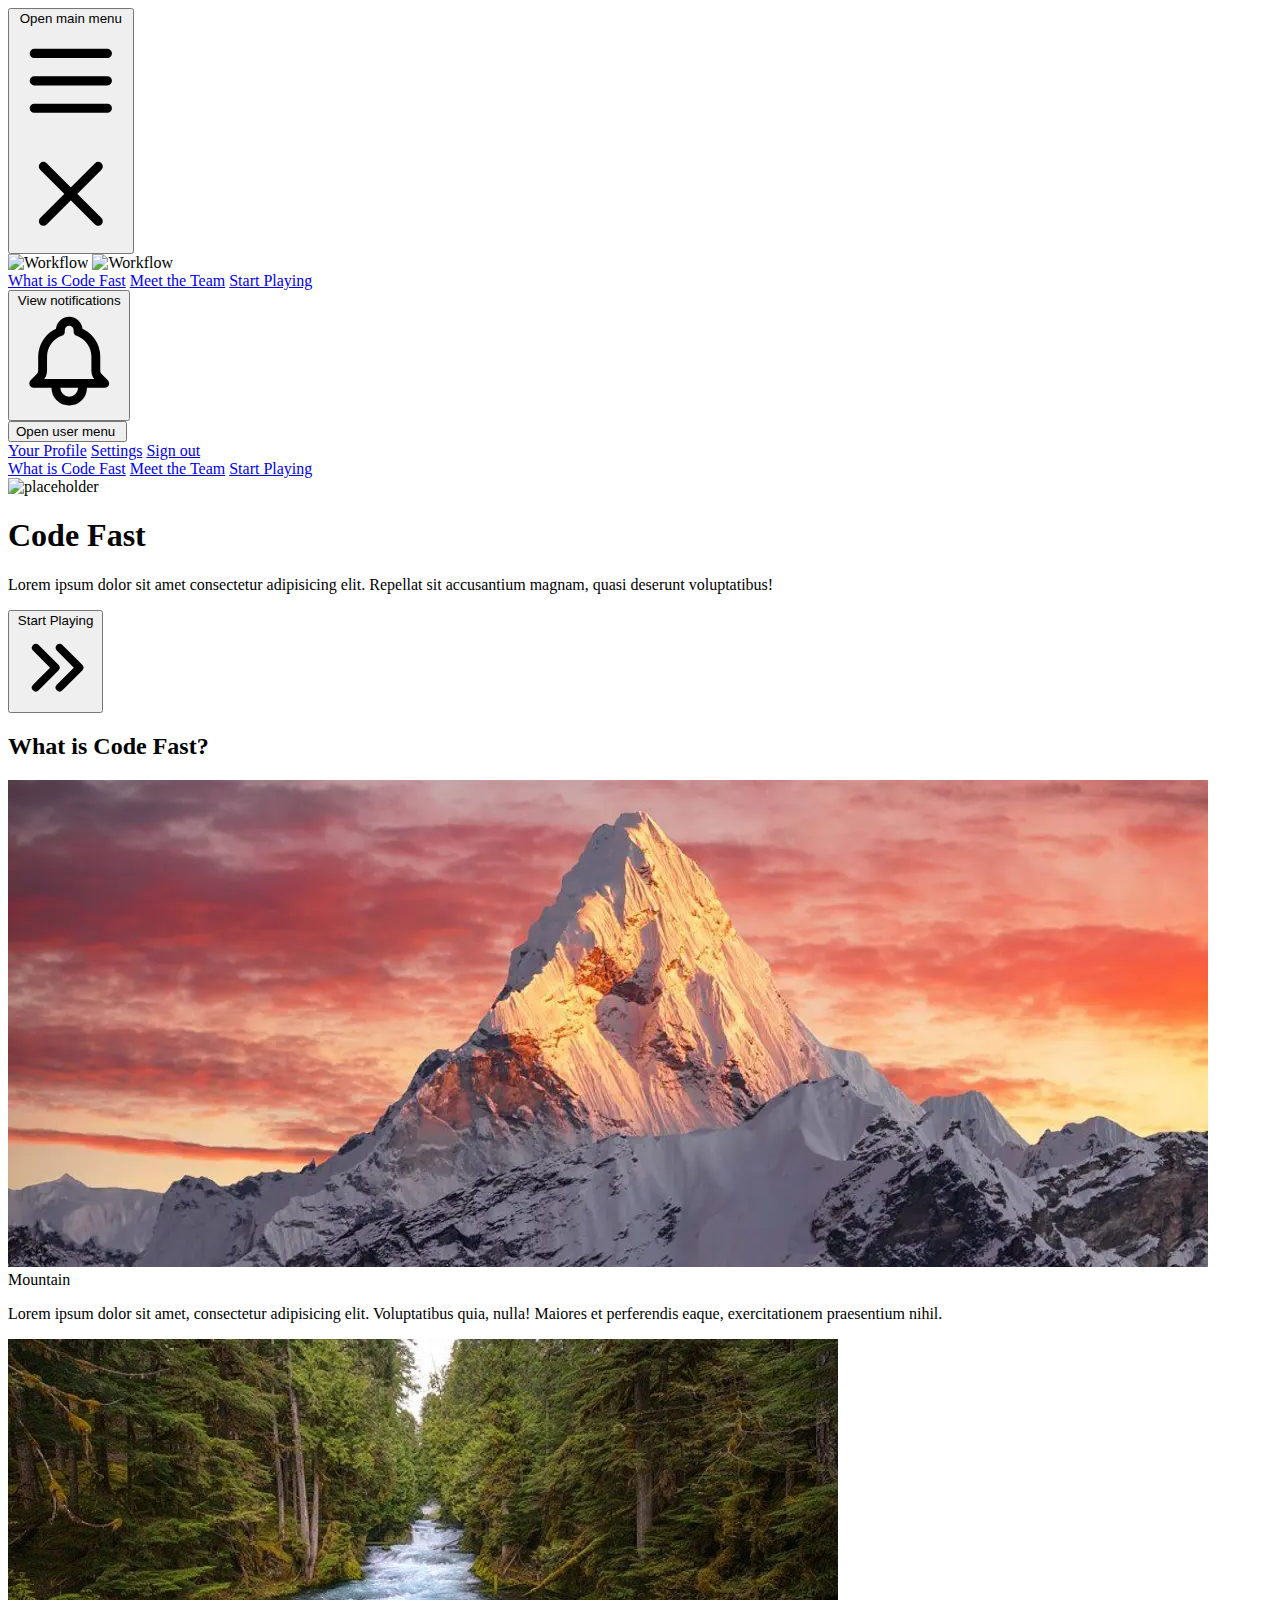
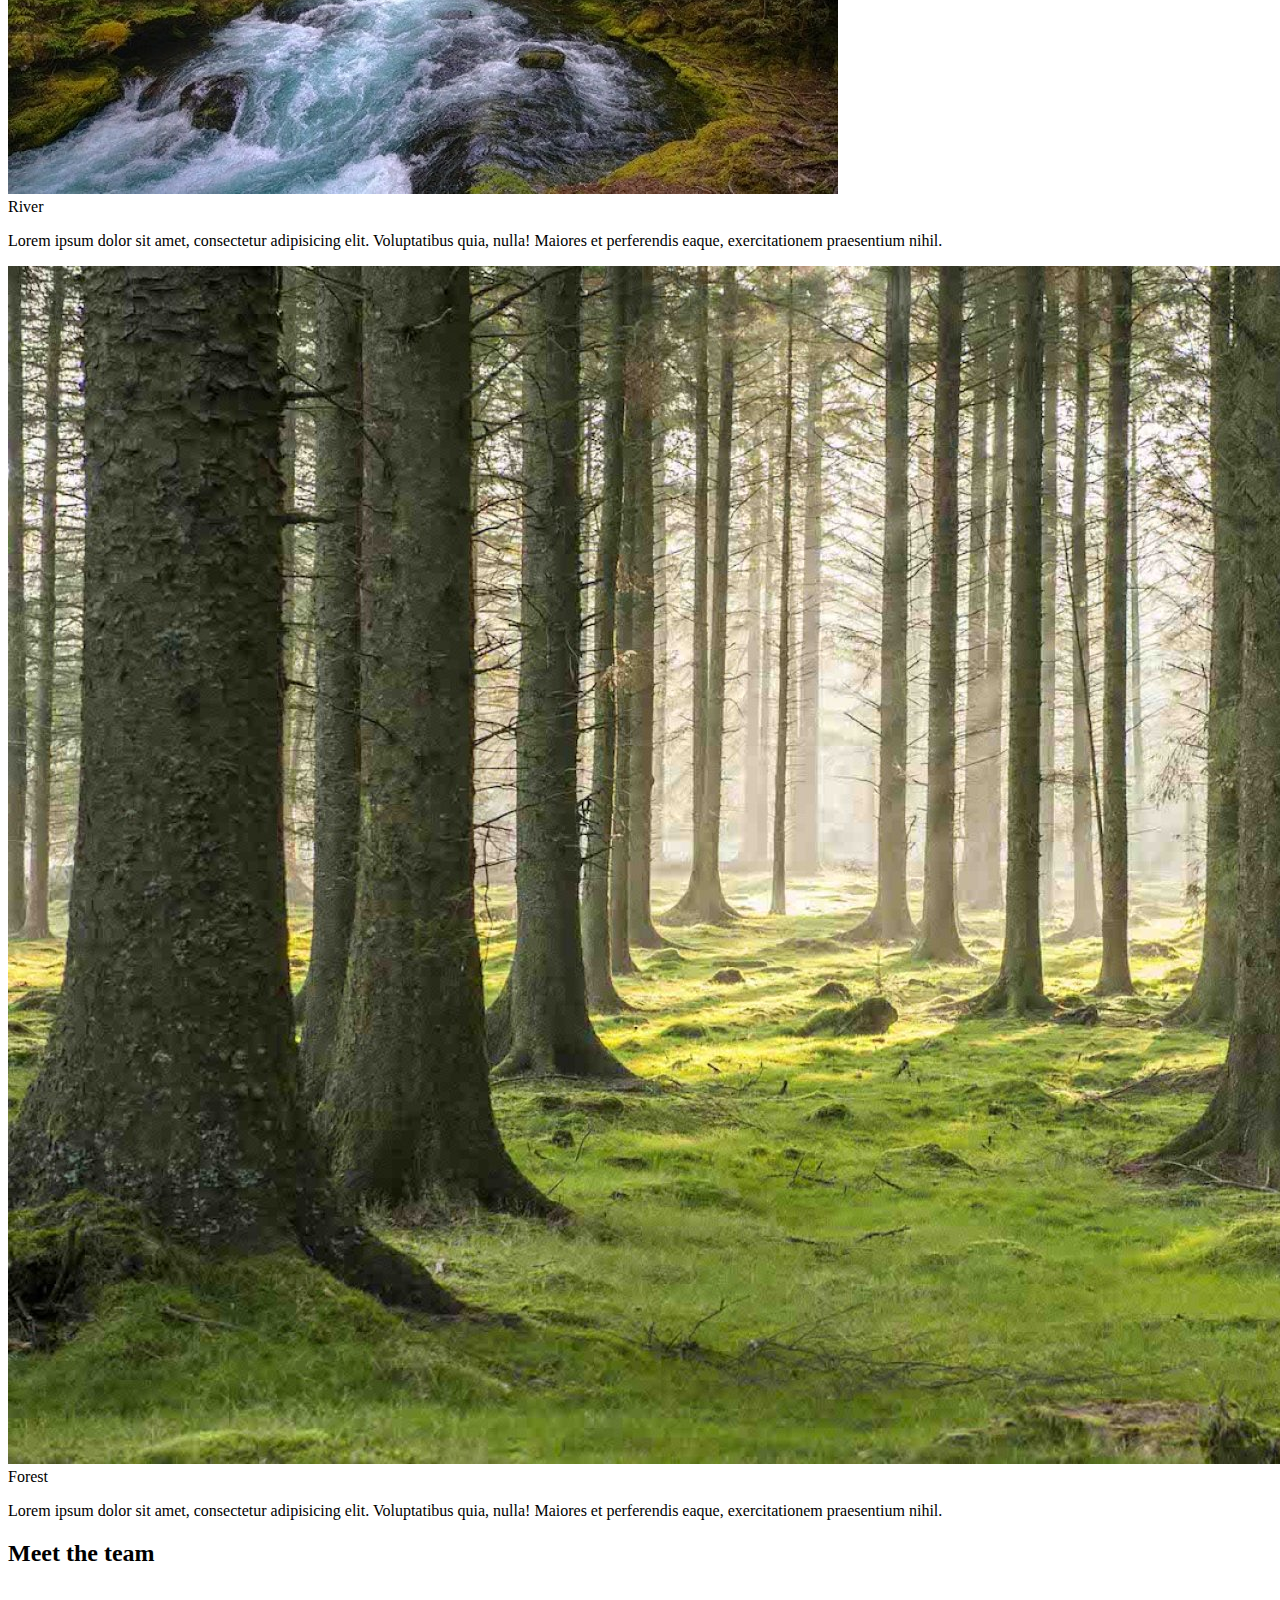
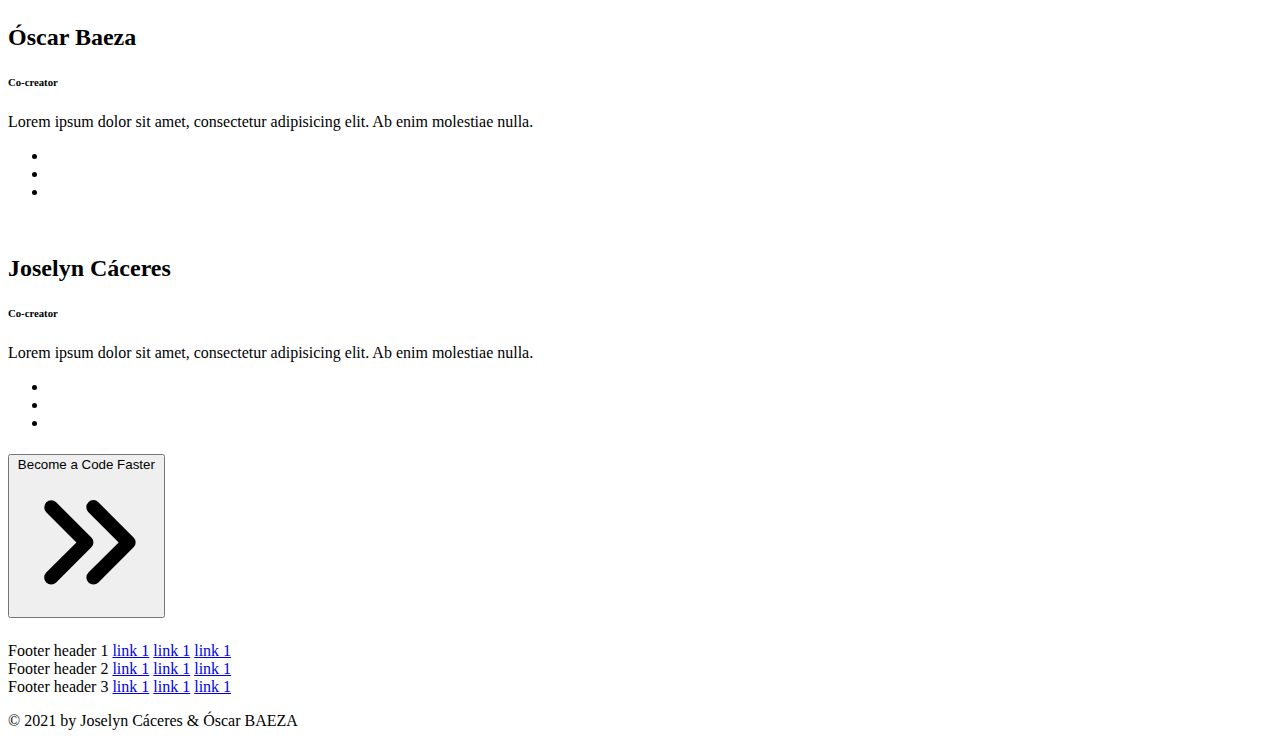
==== commit 255b9c8a: "Change width cards" ====
--- a/index.html
+++ b/index.html
@@ -1,152 +1,152 @@
 <!DOCTYPE html>
 <html lang="en">
-<head>
-	<meta charset="UTF-8" />
-	<meta http-equiv="X-UA-Compatible" content="IE=edge" />
-	<meta name="viewport" content="width=device-width, initial-scale=1.0" />
-	<title>Code Fast Landing Page</title>
-	<link
-	href="https://unpkg.com/tailwindcss@^2/dist/tailwind.min.css"
-	rel="stylesheet"
-	/>
-	<link rel="stylesheet" href="style.css" />
-	<script
-	src="https://kit.fontawesome.com/40cbc17b5a.js"
-	crossorigin="anonymous"
-	></script>
-</head>
-
-<body>
-	<!-- This example requires Tailwind CSS v2.0+ -->
-	<!-- NAVIGATION BAR -->
-	<nav class="bg-gray-800">
-		<div class="max-w-7xl mx-auto px-2 sm:px-6 lg:px-8">
-			<div class="relative flex items-center justify-between h-16">
-				<div class="absolute inset-y-0 left-0 flex items-center sm:hidden">
-					<!-- Mobile menu button-->
-					<button
-					type="button"
-					class="inline-flex items-center justify-center p-2 rounded-md text-gray-400 hover:text-white hover:bg-gray-700 focus:outline-none focus:ring-2 focus:ring-inset focus:ring-white"
-					aria-controls="mobile-menu"
-					aria-expanded="false"
-					>
-					<span class="sr-only">Open main menu</span>
-					
-					<!-- Icon when menu is open. -->
-					<!-- Heroicon name: outline/x Menu open: "block", Menu closed: "hidden" -->
-					<svg
-					class="block h-6 w-6"
-					xmlns="http://www.w3.org/2000/svg"
-					fill="none"
-					viewBox="0 0 24 24"
-					stroke="currentColor"
-					aria-hidden="true"
-					>
-					<path
-					stroke-linecap="round"
-					stroke-linejoin="round"
-					stroke-width="2"
-					d="M4 6h16M4 12h16M4 18h16"
-					/>
-				</svg>
-				
-				<!-- Icon when menu is open. -->
-				<!-- Heroicon name: outline/x Menu open: "block", Menu closed: "hidden" -->
-				<svg
-				class="hidden h-6 w-6"
-				xmlns="http://www.w3.org/2000/svg"
-				fill="none"
-				viewBox="0 0 24 24"
-				stroke="currentColor"
-				aria-hidden="true"
-				>
-				<path
-				stroke-linecap="round"
-				stroke-linejoin="round"
-				stroke-width="2"
-				d="M6 18L18 6M6 6l12 12"
-				/>
-			</svg>
-		</button>
-	</div>
-	<div
-	class="flex-1 flex items-center justify-center sm:items-stretch sm:justify-start"
-	>
-	<div class="flex-shrink-0 flex items-center">
-		<img
-		class="block lg:hidden h-8 w-auto"
-		src="https://tailwindui.com/img/logos/workflow-mark-indigo-500.svg"
-		alt="Workflow"
+	<head>
+		<meta charset="UTF-8" />
+		<meta http-equiv="X-UA-Compatible" content="IE=edge" />
+		<meta name="viewport" content="width=device-width, initial-scale=1.0" />
+		<title>Code Fast Landing Page</title>
+		<link
+			href="https://unpkg.com/tailwindcss@^2/dist/tailwind.min.css"
+			rel="stylesheet"
 		/>
-		<img
-		class="hidden lg:block h-8 w-auto"
-		src="https://tailwindui.com/img/logos/workflow-logo-indigo-500-mark-white-text.svg"
-		alt="Workflow"
-		/>
-	</div>
-	<div class="hidden sm:block sm:ml-6">
-		<div class="flex space-x-4">
-			<!-- Current: "bg-gray-900 text-white", Default: "text-gray-300 hover:bg-gray-700 hover:text-white" -->
-			<a
-			href="#"
-			class="bg-gray-900 text-white px-3 py-2 rounded-md text-sm font-medium"
-			>What is Code Fast</a
-			>
-			<a
-			href="#"
-			class="text-gray-300 hover:bg-gray-700 hover:text-white px-3 py-2 rounded-md text-sm font-medium"
-			>Meet the Team</a
-			>
-			<a
-			href="#"
-			class="text-gray-300 hover:bg-gray-700 hover:text-white px-3 py-2 rounded-md text-sm font-medium"
-			>Start Playing</a
-			>
-		</div>
-	</div>
-</div>
-<div
-class="absolute inset-y-0 right-0 flex items-center pr-2 sm:static sm:inset-auto sm:ml-6 sm:pr-0"
->
-<button
-class="bg-gray-800 p-1 rounded-full text-gray-400 hover:text-white focus:outline-none focus:ring-2 focus:ring-offset-2 focus:ring-offset-gray-800 focus:ring-white"
->
-<span class="sr-only">View notifications</span>
-<!-- Heroicon name: outline/bell -->
-<svg
-class="h-6 w-6"
-xmlns="http://www.w3.org/2000/svg"
-fill="none"
-viewBox="0 0 24 24"
-stroke="currentColor"
-aria-hidden="true"
->
-<path
-stroke-linecap="round"
-stroke-linejoin="round"
-stroke-width="2"
-d="M15 17h5l-1.405-1.405A2.032 2.032 0 0118 14.158V11a6.002 6.002 0 00-4-5.659V5a2 2 0 10-4 0v.341C7.67 6.165 6 8.388 6 11v3.159c0 .538-.214 1.055-.595 1.436L4 17h5m6 0v1a3 3 0 11-6 0v-1m6 0H9"
-/>
-</svg>
-</button>
-
-<!-- Profile dropdown -->
-<div class="ml-3 relative">
-	<div>
-		<button
-		class="bg-gray-800 flex text-sm rounded-full focus:outline-none focus:ring-2 focus:ring-offset-2 focus:ring-offset-gray-800 focus:ring-white"
-		id="user-menu"
-		aria-haspopup="true"
-		>
-		<span class="sr-only">Open user menu</span>
-		<img
-		class="h-8 w-8 rounded-full"
-		src="https://images.unsplash.com/photo-1472099645785-5658abf4ff4e?ixlib=rb-1.2.1&ixid=eyJhcHBfaWQiOjEyMDd9&auto=format&fit=facearea&facepad=2&w=256&h=256&q=80"
-		alt=""
-		/>
-	</button>
-</div>
-<!--
+		<link rel="stylesheet" href="style.css" />
+		<script
+			src="https://kit.fontawesome.com/40cbc17b5a.js"
+			crossorigin="anonymous"
+		></script>
+	</head>
+
+	<body>
+		<!-- This example requires Tailwind CSS v2.0+ -->
+		<!-- NAVIGATION BAR -->
+		<nav class="bg-gray-800">
+			<div class="max-w-7xl mx-auto px-2 sm:px-6 lg:px-8">
+				<div class="relative flex items-center justify-between h-16">
+					<div class="absolute inset-y-0 left-0 flex items-center sm:hidden">
+						<!-- Mobile menu button-->
+						<button
+							type="button"
+							class="inline-flex items-center justify-center p-2 rounded-md text-gray-400 hover:text-white hover:bg-gray-700 focus:outline-none focus:ring-2 focus:ring-inset focus:ring-white"
+							aria-controls="mobile-menu"
+							aria-expanded="false"
+						>
+							<span class="sr-only">Open main menu</span>
+
+							<!-- Icon when menu is open. -->
+							<!-- Heroicon name: outline/x Menu open: "block", Menu closed: "hidden" -->
+							<svg
+								class="block h-6 w-6"
+								xmlns="http://www.w3.org/2000/svg"
+								fill="none"
+								viewBox="0 0 24 24"
+								stroke="currentColor"
+								aria-hidden="true"
+							>
+								<path
+									stroke-linecap="round"
+									stroke-linejoin="round"
+									stroke-width="2"
+									d="M4 6h16M4 12h16M4 18h16"
+								/>
+							</svg>
+
+							<!-- Icon when menu is open. -->
+							<!-- Heroicon name: outline/x Menu open: "block", Menu closed: "hidden" -->
+							<svg
+								class="hidden h-6 w-6"
+								xmlns="http://www.w3.org/2000/svg"
+								fill="none"
+								viewBox="0 0 24 24"
+								stroke="currentColor"
+								aria-hidden="true"
+							>
+								<path
+									stroke-linecap="round"
+									stroke-linejoin="round"
+									stroke-width="2"
+									d="M6 18L18 6M6 6l12 12"
+								/>
+							</svg>
+						</button>
+					</div>
+					<div
+						class="flex-1 flex items-center justify-center sm:items-stretch sm:justify-start"
+					>
+						<div class="flex-shrink-0 flex items-center">
+							<img
+								class="block lg:hidden h-8 w-auto"
+								src="https://tailwindui.com/img/logos/workflow-mark-indigo-500.svg"
+								alt="Workflow"
+							/>
+							<img
+								class="hidden lg:block h-8 w-auto"
+								src="https://tailwindui.com/img/logos/workflow-logo-indigo-500-mark-white-text.svg"
+								alt="Workflow"
+							/>
+						</div>
+						<div class="hidden sm:block sm:ml-6">
+							<div class="flex space-x-4">
+								<!-- Current: "bg-gray-900 text-white", Default: "text-gray-300 hover:bg-gray-700 hover:text-white" -->
+								<a
+									href="#"
+									class="bg-gray-900 text-white px-3 py-2 rounded-md text-sm font-medium"
+									>What is Code Fast</a
+								>
+								<a
+									href="#"
+									class="text-gray-300 hover:bg-gray-700 hover:text-white px-3 py-2 rounded-md text-sm font-medium"
+									>Meet the Team</a
+								>
+								<a
+									href="#"
+									class="text-gray-300 hover:bg-gray-700 hover:text-white px-3 py-2 rounded-md text-sm font-medium"
+									>Start Playing</a
+								>
+							</div>
+						</div>
+					</div>
+					<div
+						class="absolute inset-y-0 right-0 flex items-center pr-2 sm:static sm:inset-auto sm:ml-6 sm:pr-0"
+					>
+						<button
+							class="bg-gray-800 p-1 rounded-full text-gray-400 hover:text-white focus:outline-none focus:ring-2 focus:ring-offset-2 focus:ring-offset-gray-800 focus:ring-white"
+						>
+							<span class="sr-only">View notifications</span>
+							<!-- Heroicon name: outline/bell -->
+							<svg
+								class="h-6 w-6"
+								xmlns="http://www.w3.org/2000/svg"
+								fill="none"
+								viewBox="0 0 24 24"
+								stroke="currentColor"
+								aria-hidden="true"
+							>
+								<path
+									stroke-linecap="round"
+									stroke-linejoin="round"
+									stroke-width="2"
+									d="M15 17h5l-1.405-1.405A2.032 2.032 0 0118 14.158V11a6.002 6.002 0 00-4-5.659V5a2 2 0 10-4 0v.341C7.67 6.165 6 8.388 6 11v3.159c0 .538-.214 1.055-.595 1.436L4 17h5m6 0v1a3 3 0 11-6 0v-1m6 0H9"
+								/>
+							</svg>
+						</button>
+
+						<!-- Profile dropdown -->
+						<div class="ml-3 relative">
+							<div>
+								<button
+									class="bg-gray-800 flex text-sm rounded-full focus:outline-none focus:ring-2 focus:ring-offset-2 focus:ring-offset-gray-800 focus:ring-white"
+									id="user-menu"
+									aria-haspopup="true"
+								>
+									<span class="sr-only">Open user menu</span>
+									<img
+										class="h-8 w-8 rounded-full"
+										src="https://images.unsplash.com/photo-1472099645785-5658abf4ff4e?ixlib=rb-1.2.1&ixid=eyJhcHBfaWQiOjEyMDd9&auto=format&fit=facearea&facepad=2&w=256&h=256&q=80"
+										alt=""
+									/>
+								</button>
+							</div>
+							<!--
 	Profile dropdown panel, show/hide based on dropdown state.
 	
 	Entering: "transition ease-out duration-100"
@@ -156,274 +156,367 @@
 	From: "transform opacity-100 scale-100"
 	To: "transform opacity-0 scale-95"
 -->
-<div
-class="origin-top-right absolute right-0 mt-2 w-48 rounded-md shadow-lg py-1 bg-white ring-1 ring-black ring-opacity-5"
-role="menu"
-aria-orientation="vertical"
-aria-labelledby="user-menu"
->
-<a
-href="#"
-class="block px-4 py-2 text-sm text-gray-700 hover:bg-gray-100"
-role="menuitem"
->Your Profile</a
->
-<a
-href="#"
-class="block px-4 py-2 text-sm text-gray-700 hover:bg-gray-100"
-role="menuitem"
->Settings</a
->
-<a
-href="#"
-class="block px-4 py-2 text-sm text-gray-700 hover:bg-gray-100"
-role="menuitem"
->Sign out</a
->
-</div>
-</div>
-</div>
-</div>
-</div>
-
-<!-- Mobile menu, show/hide based on menu state. -->
-<div class="sm:hidden" id="mobile-menu">
-	<div class="px-2 pt-2 pb-3 space-y-1">
-		<!-- Current: "bg-gray-900 text-white", Default: "text-gray-300 hover:bg-gray-700 hover:text-white" -->
-		<a
-		href="#"
-		class="bg-gray-900 text-white block px-3 py-2 rounded-md text-base font-medium"
-		>What is Code Fast</a
+							<div
+								class="origin-top-right absolute right-0 mt-2 w-48 rounded-md shadow-lg py-1 bg-white ring-1 ring-black ring-opacity-5"
+								role="menu"
+								aria-orientation="vertical"
+								aria-labelledby="user-menu"
+							>
+								<a
+									href="#"
+									class="block px-4 py-2 text-sm text-gray-700 hover:bg-gray-100"
+									role="menuitem"
+									>Your Profile</a
+								>
+								<a
+									href="#"
+									class="block px-4 py-2 text-sm text-gray-700 hover:bg-gray-100"
+									role="menuitem"
+									>Settings</a
+								>
+								<a
+									href="#"
+									class="block px-4 py-2 text-sm text-gray-700 hover:bg-gray-100"
+									role="menuitem"
+									>Sign out</a
+								>
+							</div>
+						</div>
+					</div>
+				</div>
+			</div>
+
+			<!-- Mobile menu, show/hide based on menu state. -->
+			<div class="sm:hidden" id="mobile-menu">
+				<div class="px-2 pt-2 pb-3 space-y-1">
+					<!-- Current: "bg-gray-900 text-white", Default: "text-gray-300 hover:bg-gray-700 hover:text-white" -->
+					<a
+						href="#"
+						class="bg-gray-900 text-white block px-3 py-2 rounded-md text-base font-medium"
+						>What is Code Fast</a
+					>
+					<a
+						href="#"
+						class="text-gray-300 hover:bg-gray-700 hover:text-white block px-3 py-2 rounded-md text-base font-medium"
+						>Meet the Team</a
+					>
+					<a
+						href="#"
+						class="text-gray-300 hover:bg-gray-700 hover:text-white block px-3 py-2 rounded-md text-base font-medium"
+						>Start Playing</a
+					>
+				</div>
+			</div>
+		</nav>
+
+		<!-- FIRST ROW -->
+		<div class="bg-gray-800 h-5/6 mb-40 px-20">
+			<div class="max-w-7xl mx-auto px-3 sm:px-6 lg:px-10 p-6">
+				<img
+					class="float-right"
+					src="http://placeskull.com/450/400"
+					alt="placeholder"
+				/>
+				<h1 class="text-white text-xl py-10 pl-3">Code Fast</h1>
+				<p class="text-white pb-10 w-1/2">
+					Lorem ipsum dolor sit amet consectetur adipisicing elit. Repellat sit
+					accusantium magnam, quasi deserunt voluptatibus!
+				</p>
+				<!-- h-12 px-6 m-2 text-lg text-indigo-100 transition-colors duration-150 bg-indigo-700 rounded-lg  hover:bg-indigo-800 -->
+				<button
+					class="inline-flex items-center bg-blue-500 hover:bg-blue-700 focus:shadow-outline text-white font-bold h-12 px-6 w-99 py-2 rounded-full"
+				>
+					Start Playing
+					<svg
+						class="w-5 h-5 ml-3 fill-current"
+						xmlns="http://www.w3.org/2000/svg"
+						viewBox="0 0 20 20"
+						fill="currentColor"
+					>
+						<path
+							fillRule="evenodd"
+							d="M10.293 15.707a1 1 0 010-1.414L14.586 10l-4.293-4.293a1 1 0 111.414-1.414l5 5a1 1 0 010 1.414l-5 5a1 1 0 01-1.414 0z"
+							clipRule="evenodd"
+						/>
+						<path
+							fillRule="evenodd"
+							d="M4.293 15.707a1 1 0 010-1.414L8.586 10 4.293 5.707a1 1 0 011.414-1.414l5 5a1 1 0 010 1.414l-5 5a1 1 0 01-1.414 0z"
+							clipRule="evenodd"
+						/>
+					</svg>
+				</button>
+			</div>
+		</div>
+
+		<!-- CARD TITLE -->
+		<div class="flex items-center justify-center h-20 pt-20 font-bold text-xl">
+			<h2>What is Code Fast?</h2>
+		</div>
+
+		<!-- CARDS ROW -->
+		<div
+			class="flex items-center justify-center h-auto w-auto px-20 h-full pt-10 pb-20"
 		>
-		<a
-		href="#"
-		class="text-gray-300 hover:bg-gray-700 hover:text-white block px-3 py-2 rounded-md text-base font-medium"
-		>Meet the Team</a
+			<div
+				class="p-10 grid grid-cols-1 sm:grid-cols-1 md:grid-cols-3 lg:grid-cols-3 xl:grid-cols-3 gap-5"
+			>
+				<!--Card 1-->
+				<div class="rounded overflow-hidden shadow-lg">
+					<img class="w-full" src="./img/mountain.webp" alt="Mountain" />
+					<div class="px-6 py-4">
+						<div class="font-bold text-xl mb-2">Mountain</div>
+						<p class="text-gray-700 text-base">
+							Lorem ipsum dolor sit amet, consectetur adipisicing elit.
+							Voluptatibus quia, nulla! Maiores et perferendis eaque,
+							exercitationem praesentium nihil.
+						</p>
+					</div>
+				</div>
+				<!--Card 2-->
+				<div class="rounded overflow-hidden shadow-lg">
+					<img class="w-full" src="./img/river.jpg" alt="River" />
+					<div class="px-6 py-4">
+						<div class="font-bold text-xl mb-2">River</div>
+						<p class="text-gray-700 text-base">
+							Lorem ipsum dolor sit amet, consectetur adipisicing elit.
+							Voluptatibus quia, nulla! Maiores et perferendis eaque,
+							exercitationem praesentium nihil.
+						</p>
+					</div>
+				</div>
+				<!--Card 3-->
+				<div class="rounded overflow-hidden shadow-lg">
+					<img class="w-full" src="./img/forest.jpg" alt="Forest" />
+					<div class="px-6 py-4">
+						<div class="font-bold text-xl mb-2">Forest</div>
+						<p class="text-gray-700 text-base">
+							Lorem ipsum dolor sit amet, consectetur adipisicing elit.
+							Voluptatibus quia, nulla! Maiores et perferendis eaque,
+							exercitationem praesentium nihil.
+						</p>
+					</div>
+				</div>
+			</div>
+		</div>
+
+		<!-- TEAM TITLE -->
+		<div class="flex items-center justify-center pt-20 font-bold text-xl">
+			<h2>Meet the team</h2>
+		</div>
+
+		<!-- CARDS FOR TEAM -->
+		<div
+			class="flex items-center justify-center h-auto w-auto px-20 h-full pt-10 pb-20"
 		>
-		<a
-		href="#"
-		class="text-gray-300 hover:bg-gray-700 hover:text-white block px-3 py-2 rounded-md text-base font-medium"
-		>Start Playing</a
-		>
-	</div>
-</div>
-</nav>
-
-<!-- FIRST ROW -->
-<div class="bg-gray-800 h-5/6 mb-40 px-20">
-	<div class="max-w-7xl mx-auto px-3 sm:px-6 lg:px-10 p-6">
-		<img
-		class="float-right"
-		src="http://placeskull.com/450/400"
-		alt="placeholder"
-		/>
-		<h1 class="text-white text-xl py-10 pl-3">Code Fast</h1>
-		<p class="text-white pb-10 w-1/2">
-			Lorem ipsum dolor sit amet consectetur adipisicing elit. Repellat sit
-			accusantium magnam, quasi deserunt voluptatibus!
-		</p>
-		<!-- h-12 px-6 m-2 text-lg text-indigo-100 transition-colors duration-150 bg-indigo-700 rounded-lg  hover:bg-indigo-800 -->
-		<button
-		class="inline-flex items-center bg-blue-500 hover:bg-blue-700 focus:shadow-outline text-white font-bold h-12 px-6 w-99 py-2 rounded-full"
-		>
-		Start Playing
-		<svg
-		class="w-5 h-5 ml-3 fill-current"
-		xmlns="http://www.w3.org/2000/svg"
-		viewBox="0 0 20 20"
-		fill="currentColor"
-		>
-		<path
-		fillRule="evenodd"
-		d="M10.293 15.707a1 1 0 010-1.414L14.586 10l-4.293-4.293a1 1 0 111.414-1.414l5 5a1 1 0 010 1.414l-5 5a1 1 0 01-1.414 0z"
-		clipRule="evenodd"
-		/>
-		<path
-		fillRule="evenodd"
-		d="M4.293 15.707a1 1 0 010-1.414L8.586 10 4.293 5.707a1 1 0 011.414-1.414l5 5a1 1 0 010 1.414l-5 5a1 1 0 01-1.414 0z"
-		clipRule="evenodd"
-		/>
-	</svg>
-</button>
-</div>
-</div>
-
-<!-- CARD TITLE -->
-<div class="flex items-center justify-center h-20 pt-20 font-bold text-xl">
-	<h2>What is Code Fast?</h2>
-</div>
-
-<!-- CARDS ROW -->
-<div class="p-10 grid grid-cols-1 sm:grid-cols-1 md:grid-cols-3 lg:grid-cols-3 xl:grid-cols-3 gap-5">
-	<!--Card 1-->
-	<div class="rounded overflow-hidden shadow-lg">
-		<img class="w-full" src="./img/mountain.webp" alt="Mountain">
-		<div class="px-6 py-4">
-			<div class="font-bold text-xl mb-2">Mountain</div>
-			<p class="text-gray-700 text-base">
-				Lorem ipsum dolor sit amet, consectetur adipisicing elit. Voluptatibus quia, nulla! Maiores et perferendis eaque, exercitationem praesentium nihil.
-			</p>
+			<div
+				class="grid grid-cols-1 sm:grid-cols-2 md:grid-cols-2 xl:grid-cols-2 gap-4"
+			>
+				<div
+					class="flex flex-col items-center justify-center bg-white p-4 shadow-lg rounded-lg"
+				>
+					<div
+						class="inline-flex shadow-lg border border-gray-200 rounded-full overflow-hidden h-40 w-40"
+					>
+						<img
+							src="https://images.unsplash.com/photo-1494790108377-be9c29b29330?ixlib=rb-1.2.1&ixid=eyJhcHBfaWQiOjEyMDd9&auto=format&fit=facearea&w=128&h=128&q=60&facepad=2"
+							alt=""
+							class="h-full w-full"
+						/>
+					</div>
+					<h2 class="mt-4 font-bold text-xl">Óscar Baeza</h2>
+					<h6 class="mt-2 text-sm font-medium">Co-creator</h6>
+					<p class="text-xs text-gray-500 text-center mt-3">
+						Lorem ipsum dolor sit amet, consectetur adipisicing elit. Ab enim
+						molestiae nulla.
+					</p>
+					<ul class="flex flex-row mt-4 space-x-2">
+						<li>
+							<a
+								href="https://www.linkedin.com/in/%C3%B3scar-baeza/"
+								target="_blank"
+								class="flex items-center justify-center h-8 w-8 border rounded-full text-gray-800 border-gray-800"
+							>
+								<i class="fa fa-linkedin" aria-hidden="true"></i>
+							</a>
+						</li>
+						<li>
+							<a
+								href="mailto:oscarmaremar@gmail.com"
+								class="flex items-center justify-center h-8 w-8 border rounded-full text-gray-800 border-gray-800"
+							>
+								<i class="fas fa-envelope"></i>
+							</a>
+						</li>
+						<li>
+							<a
+								href="https://obaeza16.github.io/"
+								target="_blank"
+								class="flex items-center justify-center h-8 w-8 border rounded-full text-gray-800 border-gray-800"
+							>
+								<i class="fa fa-user-circle-o" aria-hidden="true"></i>
+							</a>
+						</li>
+					</ul>
+				</div>
+				<div
+					class="flex flex-col items-center justify-center bg-white p-4 shadow-lg rounded-lg"
+				>
+					<div
+						class="inline-flex shadow-lg border border-gray-200 rounded-full overflow-hidden h-40 w-40"
+					>
+						<img
+							src="https://images.unsplash.com/photo-1494790108377-be9c29b29330?ixlib=rb-1.2.1&ixid=eyJhcHBfaWQiOjEyMDd9&auto=format&fit=facearea&w=128&h=128&q=60&facepad=2"
+							alt=""
+							class="h-full w-full"
+						/>
+					</div>
+					<h2 class="mt-4 font-bold text-xl">Joselyn Cáceres</h2>
+					<h6 class="mt-2 text-sm font-medium">Co-creator</h6>
+					<p class="text-xs text-gray-500 text-center mt-3">
+						Lorem ipsum dolor sit amet, consectetur adipisicing elit. Ab enim
+						molestiae nulla.
+					</p>
+					<ul class="flex flex-row mt-4 space-x-2">
+						<li>
+							<a
+								href=""
+								target="_blank"
+								class="flex items-center justify-center h-8 w-8 border rounded-full text-gray-800 border-gray-800"
+							>
+								<i class="fa fa-linkedin" aria-hidden="true"></i>
+							</a>
+						</li>
+						<li>
+							<a
+								href=""
+								class="flex items-center justify-center h-8 w-8 border rounded-full text-gray-800 border-gray-800"
+							>
+								<i class="fas fa-envelope"></i>
+							</a>
+						</li>
+						<li>
+							<a
+								href=""
+								target="_blank"
+								class="flex items-center justify-center h-8 w-8 border rounded-full text-gray-800 border-gray-800"
+							>
+								<i class="fa fa-user-circle-o" aria-hidden="true"></i>
+							</a>
+						</li>
+					</ul>
+				</div>
+			</div>
 		</div>
-	</div>
-	<!--Card 2-->
-	<div class="rounded overflow-hidden shadow-lg">
-		<img class="w-full" src="./img/river.jpg" alt="River">
-		<div class="px-6 py-4">
-			<div class="font-bold text-xl mb-2">River</div>
-			<p class="text-gray-700 text-base">
-				Lorem ipsum dolor sit amet, consectetur adipisicing elit. Voluptatibus quia, nulla! Maiores et perferendis eaque, exercitationem praesentium nihil.
-			</p>
+
+		<!-- BECOME A CODE FASTER -->
+		<div class="bg-gray-800 h-auto py-40 px-20">
+			<h1 class="flex items-center justify-center pt-15 font-bold text-xl">
+				<button
+					class="inline-flex items-center bg-blue-500 hover:bg-blue-700 focus:shadow-outline text-white font-bold h-12 px-6 w-99 py-2 rounded-full"
+				>
+					Become a Code Faster
+					<svg
+						class="w-5 h-5 ml-3 fill-current"
+						xmlns="http://www.w3.org/2000/svg"
+						viewBox="0 0 20 20"
+						fill="currentColor"
+					>
+						<path
+							fillRule="evenodd"
+							d="M10.293 15.707a1 1 0 010-1.414L14.586 10l-4.293-4.293a1 1 0 111.414-1.414l5 5a1 1 0 010 1.414l-5 5a1 1 0 01-1.414 0z"
+							clipRule="evenodd"
+						/>
+						<path
+							fillRule="evenodd"
+							d="M4.293 15.707a1 1 0 010-1.414L8.586 10 4.293 5.707a1 1 0 011.414-1.414l5 5a1 1 0 010 1.414l-5 5a1 1 0 01-1.414 0z"
+							clipRule="evenodd"
+						/>
+					</svg>
+				</button>
+			</h1>
 		</div>
-	</div>
-	
-	<!--Card 3-->
-	<div class="rounded overflow-hidden shadow-lg">
-		<img class="w-full" src="./img/forest.jpg" alt="Forest">
-		<div class="px-6 py-4">
-			<div class="font-bold text-xl mb-2">Forest</div>
-			<p class="text-gray-700 text-base">
-				Lorem ipsum dolor sit amet, consectetur adipisicing elit. Voluptatibus quia, nulla! Maiores et perferendis eaque, exercitationem praesentium nihil.
-			</p>
-		</div>
-	</div>
-</div>
-</div>
-
-<!-- TEAM TITLE -->
-<div class="flex items-center justify-center pt-20 font-bold text-xl">
-	<h2>Meet the team</h2>
-</div>
-
-<!-- CARDS FOR TEAM -->
-<div
-class="flex items-center justify-center h-auto w-auto px-20 h-full pt-10 pb-20"
->
-<div
-class="grid grid-cols-1 sm:grid-cols-2 md:grid-cols-2 xl:grid-cols-2 gap-4"
->
-<div
-class="flex flex-col items-center justify-center bg-white p-4 shadow-lg rounded-lg"
->
-<div
-class="inline-flex shadow-lg border border-gray-200 rounded-full overflow-hidden h-40 w-40"
->
-<img
-src="https://images.unsplash.com/photo-1494790108377-be9c29b29330?ixlib=rb-1.2.1&ixid=eyJhcHBfaWQiOjEyMDd9&auto=format&fit=facearea&w=128&h=128&q=60&facepad=2"
-alt=""
-class="h-full w-full"
-/>
-</div>
-<h2 class="mt-4 font-bold text-xl">Óscar Baeza</h2>
-<h6 class="mt-2 text-sm font-medium">Co-creator</h6>
-<p class="text-xs text-gray-500 text-center mt-3">
-	Lorem ipsum dolor sit amet, consectetur adipisicing elit. Ab enim
-	molestiae nulla.
-</p>
-<ul class="flex flex-row mt-4 space-x-2">
-	<li>
-		<a
-		href="https://www.linkedin.com/in/%C3%B3scar-baeza/"
-		target="_blank"
-		class="flex items-center justify-center h-8 w-8 border rounded-full text-gray-800 border-gray-800"
-		>
-		<i class="fa fa-linkedin" aria-hidden="true"></i>
-	</a>
-</li>
-<li>
-	<a
-	href="mailto:oscarmaremar@gmail.com"
-	class="flex items-center justify-center h-8 w-8 border rounded-full text-gray-800 border-gray-800"
-	>
-	<i class="fas fa-envelope"></i>
-</a>
-</li>
-<li>
-	<a
-	href="https://obaeza16.github.io/"
-	target="_blank"
-	class="flex items-center justify-center h-8 w-8 border rounded-full text-gray-800 border-gray-800"
-	>
-	<i class="fa fa-user-circle-o" aria-hidden="true"></i>
-</a>
-</li>
-</ul>
-</div>
-<div
-class="flex flex-col items-center justify-center bg-white p-4 shadow-lg rounded-lg"
->
-<div
-class="inline-flex shadow-lg border border-gray-200 rounded-full overflow-hidden h-40 w-40"
->
-<img
-src="https://images.unsplash.com/photo-1494790108377-be9c29b29330?ixlib=rb-1.2.1&ixid=eyJhcHBfaWQiOjEyMDd9&auto=format&fit=facearea&w=128&h=128&q=60&facepad=2"
-alt=""
-class="h-full w-full"
-/>
-</div>
-<h2 class="mt-4 font-bold text-xl">Joselyn Cáceres</h2>
-<h6 class="mt-2 text-sm font-medium">Co-creator</h6>
-<p class="text-xs text-gray-500 text-center mt-3">
-	Lorem ipsum dolor sit amet, consectetur adipisicing elit. Ab enim
-	molestiae nulla.
-</p>
-<ul class="flex flex-row mt-4 space-x-2">
-	<li>
-		<a
-		href=""
-		target="_blank"
-		class="flex items-center justify-center h-8 w-8 border rounded-full text-gray-800 border-gray-800"
-		>
-		<i class="fa fa-linkedin" aria-hidden="true"></i>
-	</a>
-</li>
-<li>
-	<a
-	href=""
-	class="flex items-center justify-center h-8 w-8 border rounded-full text-gray-800 border-gray-800"
-	>
-	<i class="fas fa-envelope"></i>
-</a>
-</li>
-<li>
-	<a
-	href=""
-	target="_blank"
-	class="flex items-center justify-center h-8 w-8 border rounded-full text-gray-800 border-gray-800"
-	>
-	<i class="fa fa-user-circle-o" aria-hidden="true"></i>
-</a>
-</li>
-</ul>
-</div>
-</div>
-</div>
-
-<!-- BECOME A CODE FASTER -->
-<div class="bg-gray-800 h-auto py-40 px-20">
-	<h1 class="flex items-center justify-center pt-20 font-bold text-xl">
-		<button
-		class="inline-flex items-center bg-blue-500 hover:bg-blue-700 focus:shadow-outline text-white font-bold h-12 px-6 w-99 py-2 rounded-full"
-		>
-		Become a Code Faster
-		<svg
-		class="w-5 h-5 ml-3 fill-current"
-		xmlns="http://www.w3.org/2000/svg"
-		viewBox="0 0 20 20"
-		fill="currentColor"
-		>
-		<path
-		fillRule="evenodd"
-		d="M10.293 15.707a1 1 0 010-1.414L14.586 10l-4.293-4.293a1 1 0 111.414-1.414l5 5a1 1 0 010 1.414l-5 5a1 1 0 01-1.414 0z"
-		clipRule="evenodd"
-		/>
-		<path
-		fillRule="evenodd"
-		d="M4.293 15.707a1 1 0 010-1.414L8.586 10 4.293 5.707a1 1 0 011.414-1.414l5 5a1 1 0 010 1.414l-5 5a1 1 0 01-1.414 0z"
-		clipRule="evenodd"
-		/>
-	</svg>
-</button>
-</h1>
-</div>
-</body>
+
+		<!-- FOOTER -->
+		<footer class="footer bg-white relative pt-1 border-b-2 border-blue-700">
+			<div class="container mx-auto px-6">
+				<div class="sm:flex sm:mt-8">
+					<div
+						class="mt-8 sm:mt-0 sm:w-full sm:px-8 flex flex-col md:flex-row justify-between"
+					>
+						<div class="flex flex-col">
+							<span class="font-bold text-gray-700 uppercase mb-2"
+								>Footer header 1</span
+							>
+							<span class="my-2"
+								><a href="#" class="text-blue-700 text-md hover:text-blue-500"
+									>link 1</a
+								></span
+							>
+							<span class="my-2"
+								><a href="#" class="text-blue-700 text-md hover:text-blue-500"
+									>link 1</a
+								></span
+							>
+							<span class="my-2"
+								><a href="#" class="text-blue-700 text-md hover:text-blue-500"
+									>link 1</a
+								></span
+							>
+						</div>
+						<div class="flex flex-col">
+							<span class="font-bold text-gray-700 uppercase mt-4 md:mt-0 mb-2"
+								>Footer header 2</span
+							>
+							<span class="my-2"
+								><a href="#" class="text-blue-700 text-md hover:text-blue-500"
+									>link 1</a
+								></span
+							>
+							<span class="my-2"
+								><a href="#" class="text-blue-700 text-md hover:text-blue-500"
+									>link 1</a
+								></span
+							>
+							<span class="my-2"
+								><a href="#" class="text-blue-700 text-md hover:text-blue-500"
+									>link 1</a
+								></span
+							>
+						</div>
+						<div class="flex flex-col">
+							<span class="font-bold text-gray-700 uppercase mt-4 md:mt-0 mb-2"
+								>Footer header 3</span
+							>
+							<span class="my-2"
+								><a href="#" class="text-blue-700 text-md hover:text-blue-500"
+									>link 1</a
+								></span
+							>
+							<span class="my-2"
+								><a href="#" class="text-blue-700 text-md hover:text-blue-500"
+									>link 1</a
+								></span
+							>
+							<span class="my-2"
+								><a href="#" class="text-blue-700 text-md hover:text-blue-500"
+									>link 1</a
+								></span
+							>
+						</div>
+					</div>
+				</div>
+			</div>
+			<div class="container mx-auto px-6">
+				<div
+					class="mt-16 border-t-2 border-gray-300 flex flex-col items-center"
+				>
+					<div class="sm:w-2/3 text-center py-6">
+						<p class="text-sm text-blue-700 font-bold mb-2">
+							© 2021 by Joselyn Cáceres & Óscar BAEZA
+						</p>
+					</div>
+				</div>
+			</div>
+		</footer>
+	</body>
 </html>
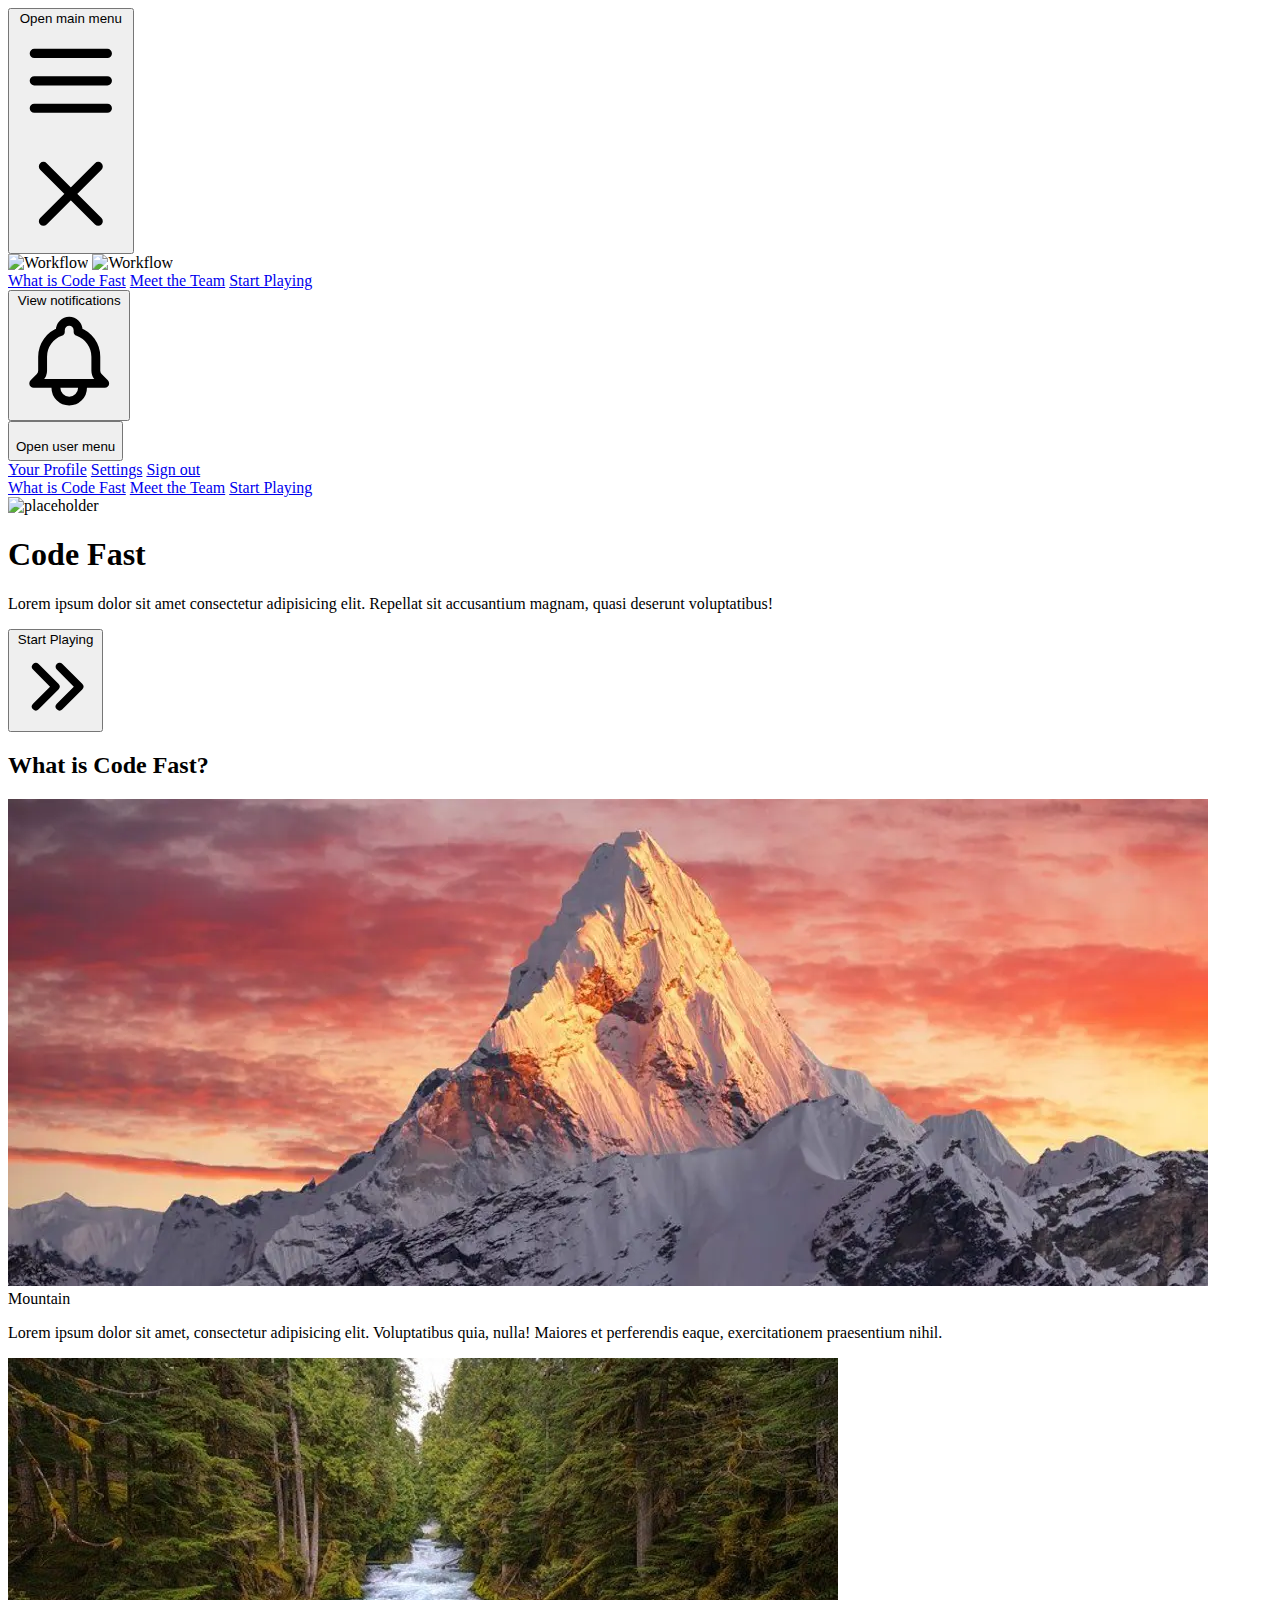
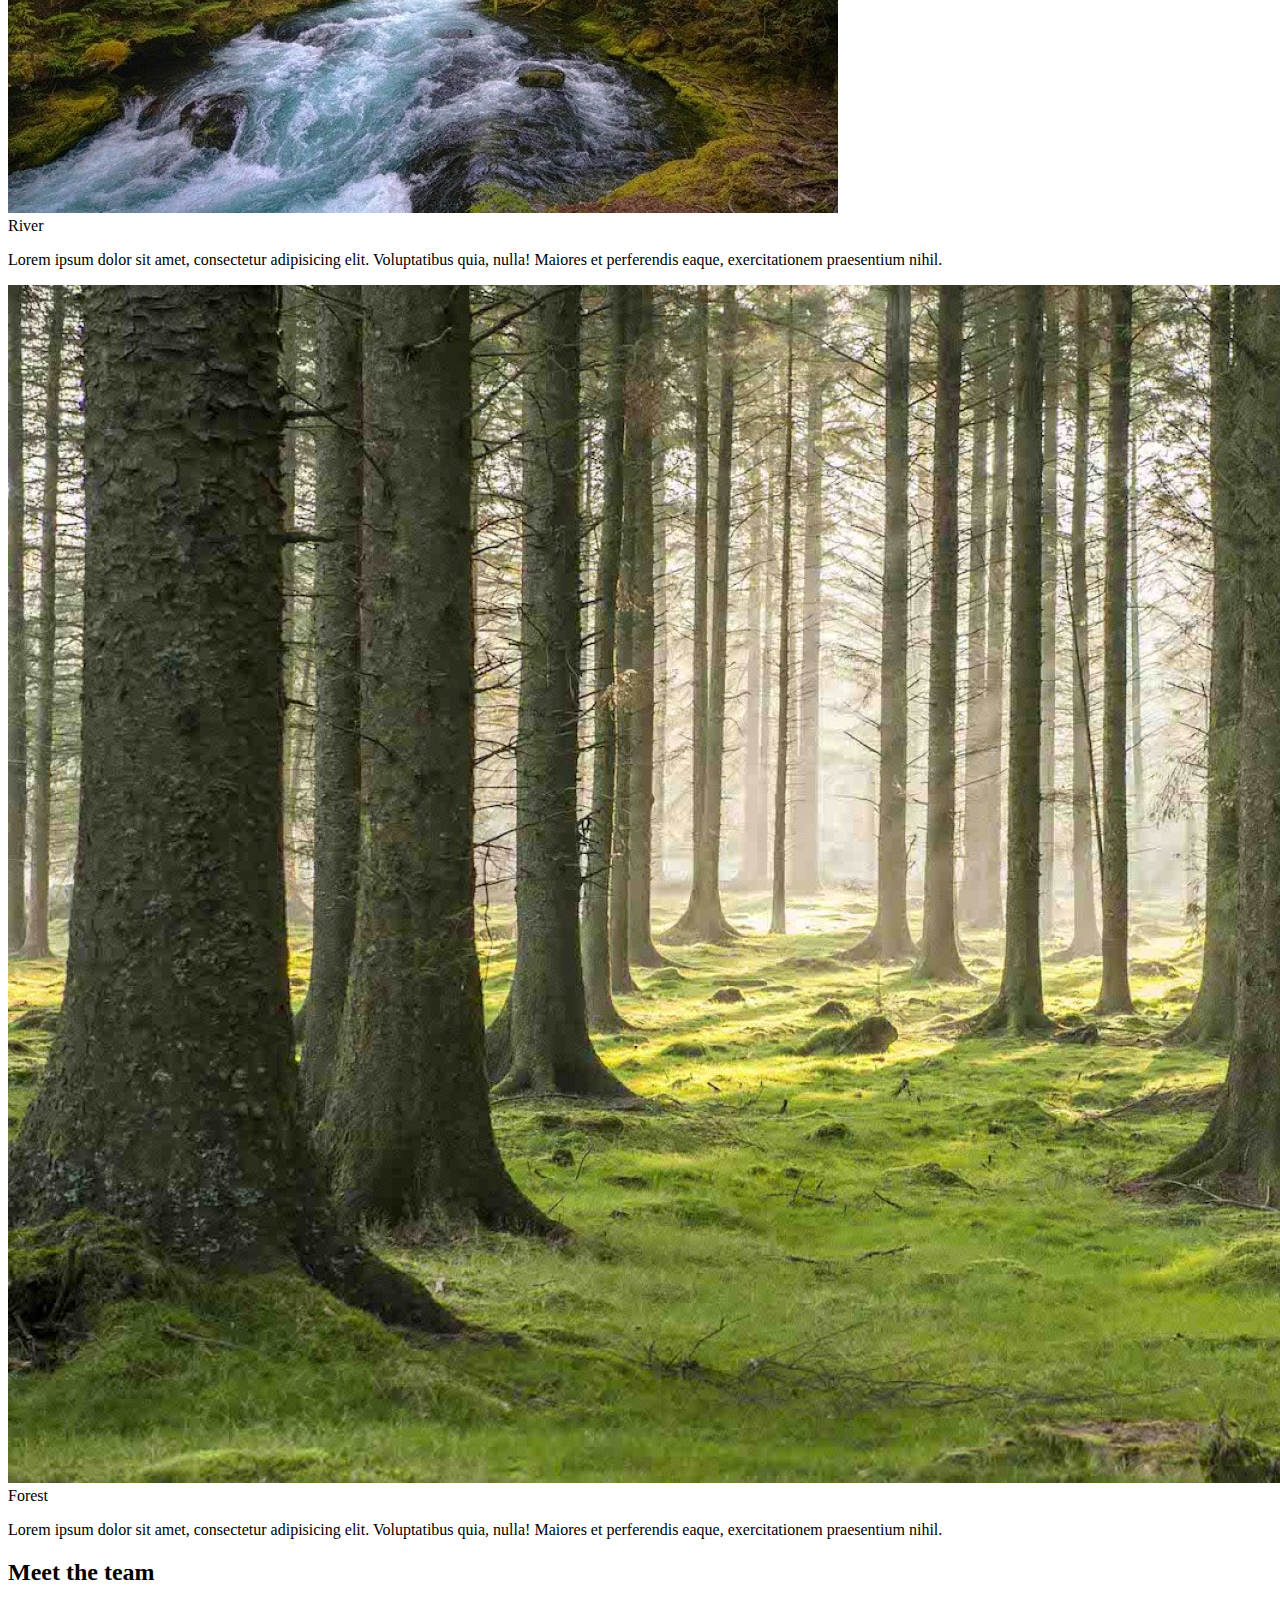
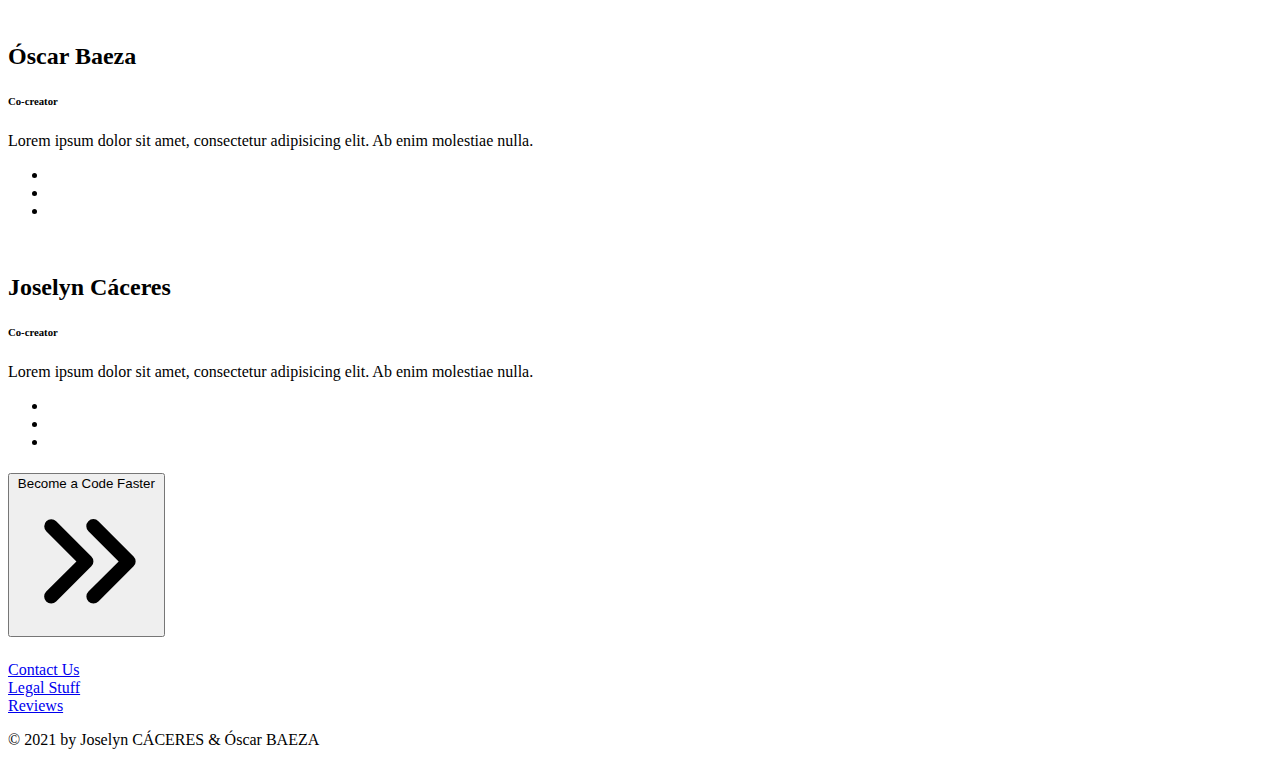
==== commit d0f75742: "Lunes 1/3" ====
--- a/index.html
+++ b/index.html
@@ -93,7 +93,7 @@
 									>What is Code Fast</a
 								>
 								<a
-									href="#"
+									href="#team"
 									class="text-gray-300 hover:bg-gray-700 hover:text-white px-3 py-2 rounded-md text-sm font-medium"
 									>Meet the Team</a
 								>
@@ -139,11 +139,9 @@
 									aria-haspopup="true"
 								>
 									<span class="sr-only">Open user menu</span>
-									<img
-										class="h-8 w-8 rounded-full"
-										src="https://images.unsplash.com/photo-1472099645785-5658abf4ff4e?ixlib=rb-1.2.1&ixid=eyJhcHBfaWQiOjEyMDd9&auto=format&fit=facearea&facepad=2&w=256&h=256&q=80"
-										alt=""
-									/>
+									<!-- CAUTION -->
+									<!-- here goes user image -->
+									<i style="font-size: 30px" class="far fa-user-circle"></i>
 								</button>
 							</div>
 							<!--
@@ -196,7 +194,7 @@
 						>What is Code Fast</a
 					>
 					<a
-						href="#"
+						href="#team"
 						class="text-gray-300 hover:bg-gray-700 hover:text-white block px-3 py-2 rounded-md text-base font-medium"
 						>Meet the Team</a
 					>
@@ -300,13 +298,13 @@
 		</div>
 
 		<!-- TEAM TITLE -->
-		<div class="flex items-center justify-center pt-20 font-bold text-xl">
-			<h2>Meet the team</h2>
+		<div class="flex items-center justify-center pt-8 font-bold text-xl">
+			<h2 id="team">Meet the team</h2>
 		</div>
 
 		<!-- CARDS FOR TEAM -->
 		<div
-			class="flex items-center justify-center h-auto w-auto px-20 h-full pt-10 pb-20"
+			class="flex items-center justify-center h-auto w-auto px-20 h-full pt-16 pb-20"
 		>
 			<div
 				class="grid grid-cols-1 sm:grid-cols-2 md:grid-cols-2 xl:grid-cols-2 gap-4"
@@ -379,27 +377,27 @@
 					<ul class="flex flex-row mt-4 space-x-2">
 						<li>
 							<a
+								href="https://www.linkedin.com/in/joselyn-caceres/"
+								target="_blank"
+								class="flex items-center justify-center h-8 w-8 border rounded-full text-gray-800 border-gray-800"
+							>
+								<i class="fa fa-linkedin" aria-hidden="true"></i>
+							</a>
+						</li>
+						<li>
+							<a
+								href="mailto:caceres.joselyn@gmail.com"
+								class="flex items-center justify-center h-8 w-8 border rounded-full text-gray-800 border-gray-800"
+							>
+								<i class="fas fa-envelope"></i>
+							</a>
+						</li>
+						<li>
+							<a
 								href=""
 								target="_blank"
 								class="flex items-center justify-center h-8 w-8 border rounded-full text-gray-800 border-gray-800"
 							>
-								<i class="fa fa-linkedin" aria-hidden="true"></i>
-							</a>
-						</li>
-						<li>
-							<a
-								href=""
-								class="flex items-center justify-center h-8 w-8 border rounded-full text-gray-800 border-gray-800"
-							>
-								<i class="fas fa-envelope"></i>
-							</a>
-						</li>
-						<li>
-							<a
-								href=""
-								target="_blank"
-								class="flex items-center justify-center h-8 w-8 border rounded-full text-gray-800 border-gray-800"
-							>
 								<i class="fa fa-user-circle-o" aria-hidden="true"></i>
 							</a>
 						</li>
@@ -409,7 +407,7 @@
 		</div>
 
 		<!-- BECOME A CODE FASTER -->
-		<div class="bg-gray-800 h-auto py-40 px-20">
+		<div class="bg-gray-800 h-auto py-24 px-10">
 			<h1 class="flex items-center justify-center pt-15 font-bold text-xl">
 				<button
 					class="inline-flex items-center bg-blue-500 hover:bg-blue-700 focus:shadow-outline text-white font-bold h-12 px-6 w-99 py-2 rounded-full"
@@ -437,82 +435,59 @@
 		</div>
 
 		<!-- FOOTER -->
-		<footer class="footer bg-white relative pt-1 border-b-2 border-blue-700">
+		<footer
+			class="footer bg-gray-800 relative border-b-2 border-blue-700 w-full text-center pt-1 px-60"
+		>
 			<div class="container mx-auto px-6">
 				<div class="sm:flex sm:mt-8">
 					<div
 						class="mt-8 sm:mt-0 sm:w-full sm:px-8 flex flex-col md:flex-row justify-between"
 					>
 						<div class="flex flex-col">
-							<span class="font-bold text-gray-700 uppercase mb-2"
+							<!-- <span class="font-bold text-white uppercase mb-2"
 								>Footer header 1</span
-							>
+							> -->
 							<span class="my-2"
-								><a href="#" class="text-blue-700 text-md hover:text-blue-500"
-									>link 1</a
+								><a
+									href="mailto:oscarmaremar@gmail.com?subject=Contacting from Code Fast&cc=caceres.joselyn@gmail.com"
+									class="text-white text-md hover:text-blue-500"
+									>Contact Us</a
 								></span
 							>
+						</div>
+						<div class="flex flex-col">
+							<!-- <span class="font-bold text-white uppercase mt-4 md:mt-0 mb-2"
+								>Footer header 2</span
+							> -->
 							<span class="my-2"
-								><a href="#" class="text-blue-700 text-md hover:text-blue-500"
-									>link 1</a
+								><a
+									href="./legal.html"
+									class="text-white text-md hover:text-blue-500"
+									>Legal Stuff</a
 								></span
 							>
+						</div>
+						<div class="flex flex-col">
+							<!-- <span class="font-bold text-white uppercase mt-4 md:mt-0 mb-2"
+								>Footer header 3</span
+							> -->
 							<span class="my-2"
-								><a href="#" class="text-blue-700 text-md hover:text-blue-500"
-									>link 1</a
+								><a href="#" class="text-white text-md hover:text-blue-500"
+									>Reviews</a
 								></span
 							>
 						</div>
-						<div class="flex flex-col">
-							<span class="font-bold text-gray-700 uppercase mt-4 md:mt-0 mb-2"
-								>Footer header 2</span
-							>
-							<span class="my-2"
-								><a href="#" class="text-blue-700 text-md hover:text-blue-500"
-									>link 1</a
-								></span
-							>
-							<span class="my-2"
-								><a href="#" class="text-blue-700 text-md hover:text-blue-500"
-									>link 1</a
-								></span
-							>
-							<span class="my-2"
-								><a href="#" class="text-blue-700 text-md hover:text-blue-500"
-									>link 1</a
-								></span
-							>
-						</div>
-						<div class="flex flex-col">
-							<span class="font-bold text-gray-700 uppercase mt-4 md:mt-0 mb-2"
-								>Footer header 3</span
-							>
-							<span class="my-2"
-								><a href="#" class="text-blue-700 text-md hover:text-blue-500"
-									>link 1</a
-								></span
-							>
-							<span class="my-2"
-								><a href="#" class="text-blue-700 text-md hover:text-blue-500"
-									>link 1</a
-								></span
-							>
-							<span class="my-2"
-								><a href="#" class="text-blue-700 text-md hover:text-blue-500"
-									>link 1</a
-								></span
-							>
-						</div>
-					</div>
-				</div>
-			</div>
+					</div>
+				</div>
+			</div>
+
 			<div class="container mx-auto px-6">
 				<div
-					class="mt-16 border-t-2 border-gray-300 flex flex-col items-center"
+					class="mt-10 border-t-2 border-gray-300 flex flex-col items-center"
 				>
 					<div class="sm:w-2/3 text-center py-6">
-						<p class="text-sm text-blue-700 font-bold mb-2">
-							© 2021 by Joselyn Cáceres & Óscar BAEZA
+						<p class="text-sm text-white font-bold mb-2">
+							© 2021 by Joselyn CÁCERES & Óscar BAEZA
 						</p>
 					</div>
 				</div>
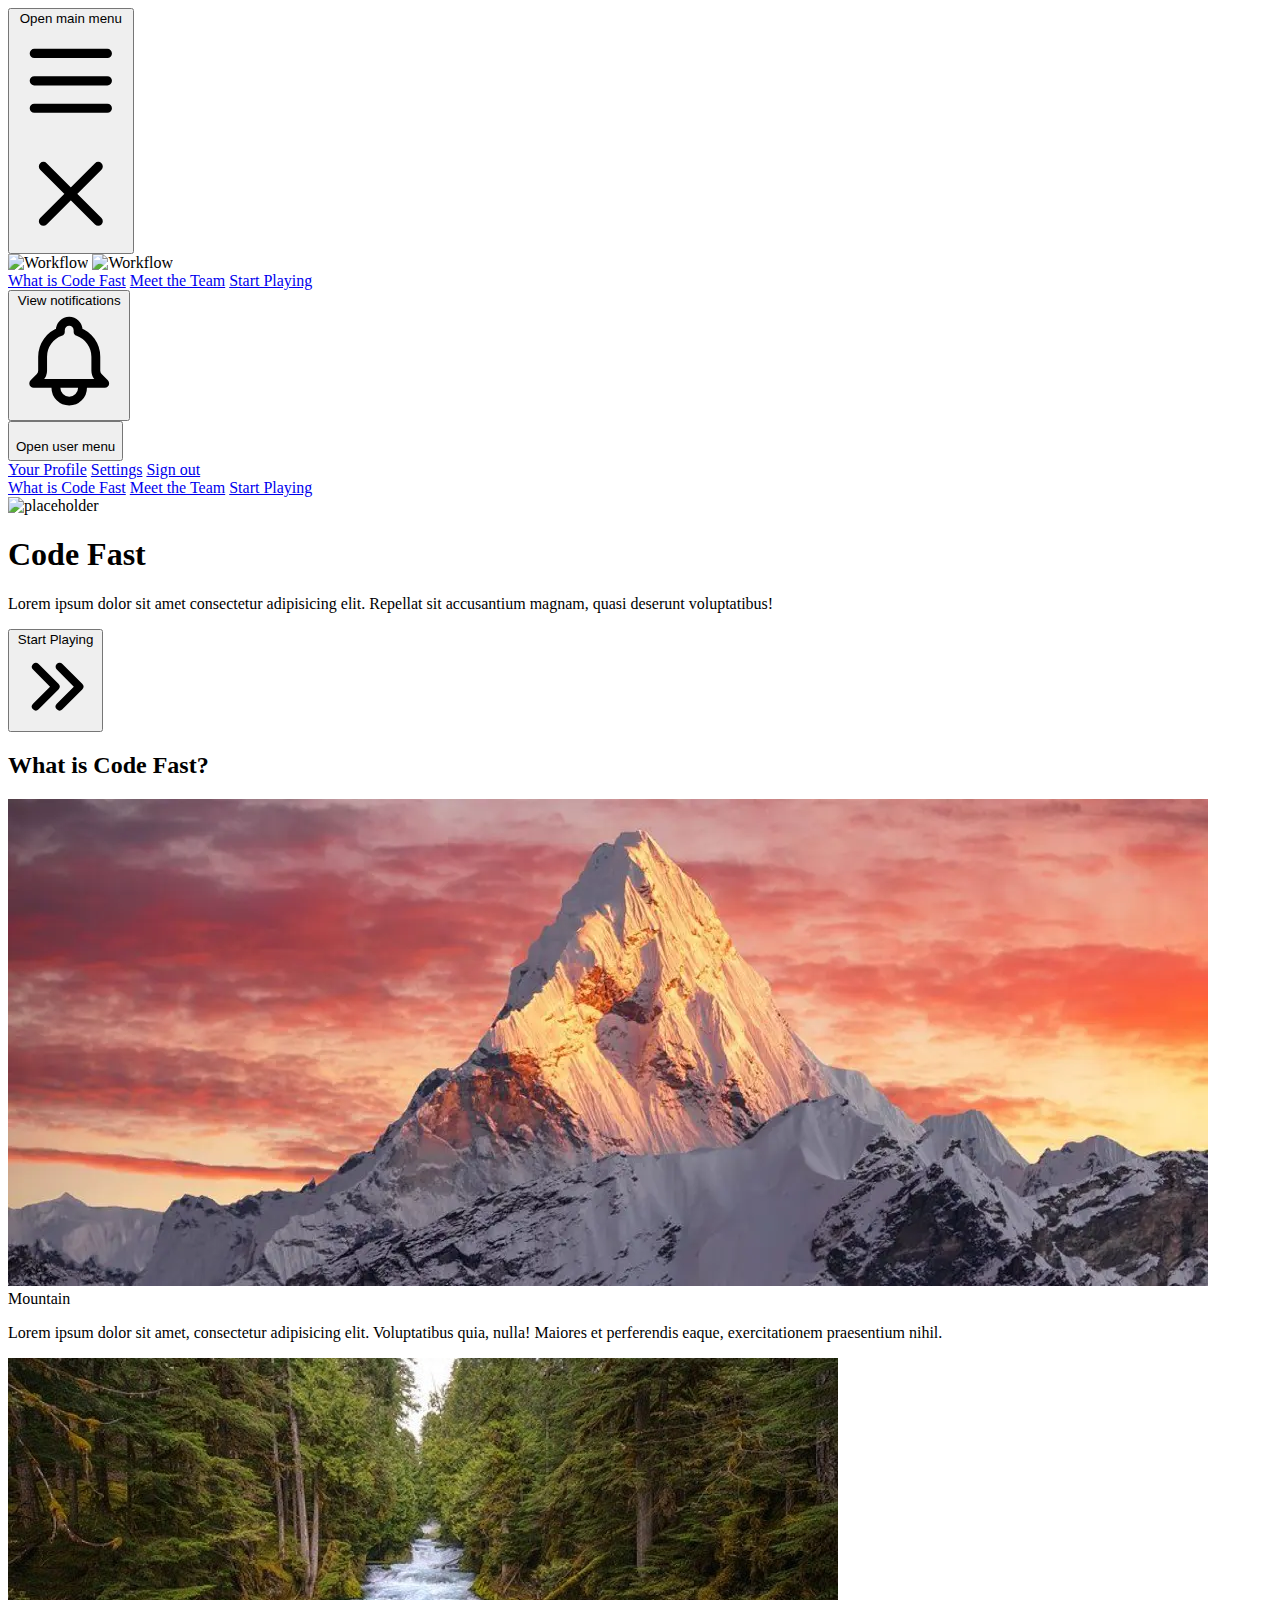
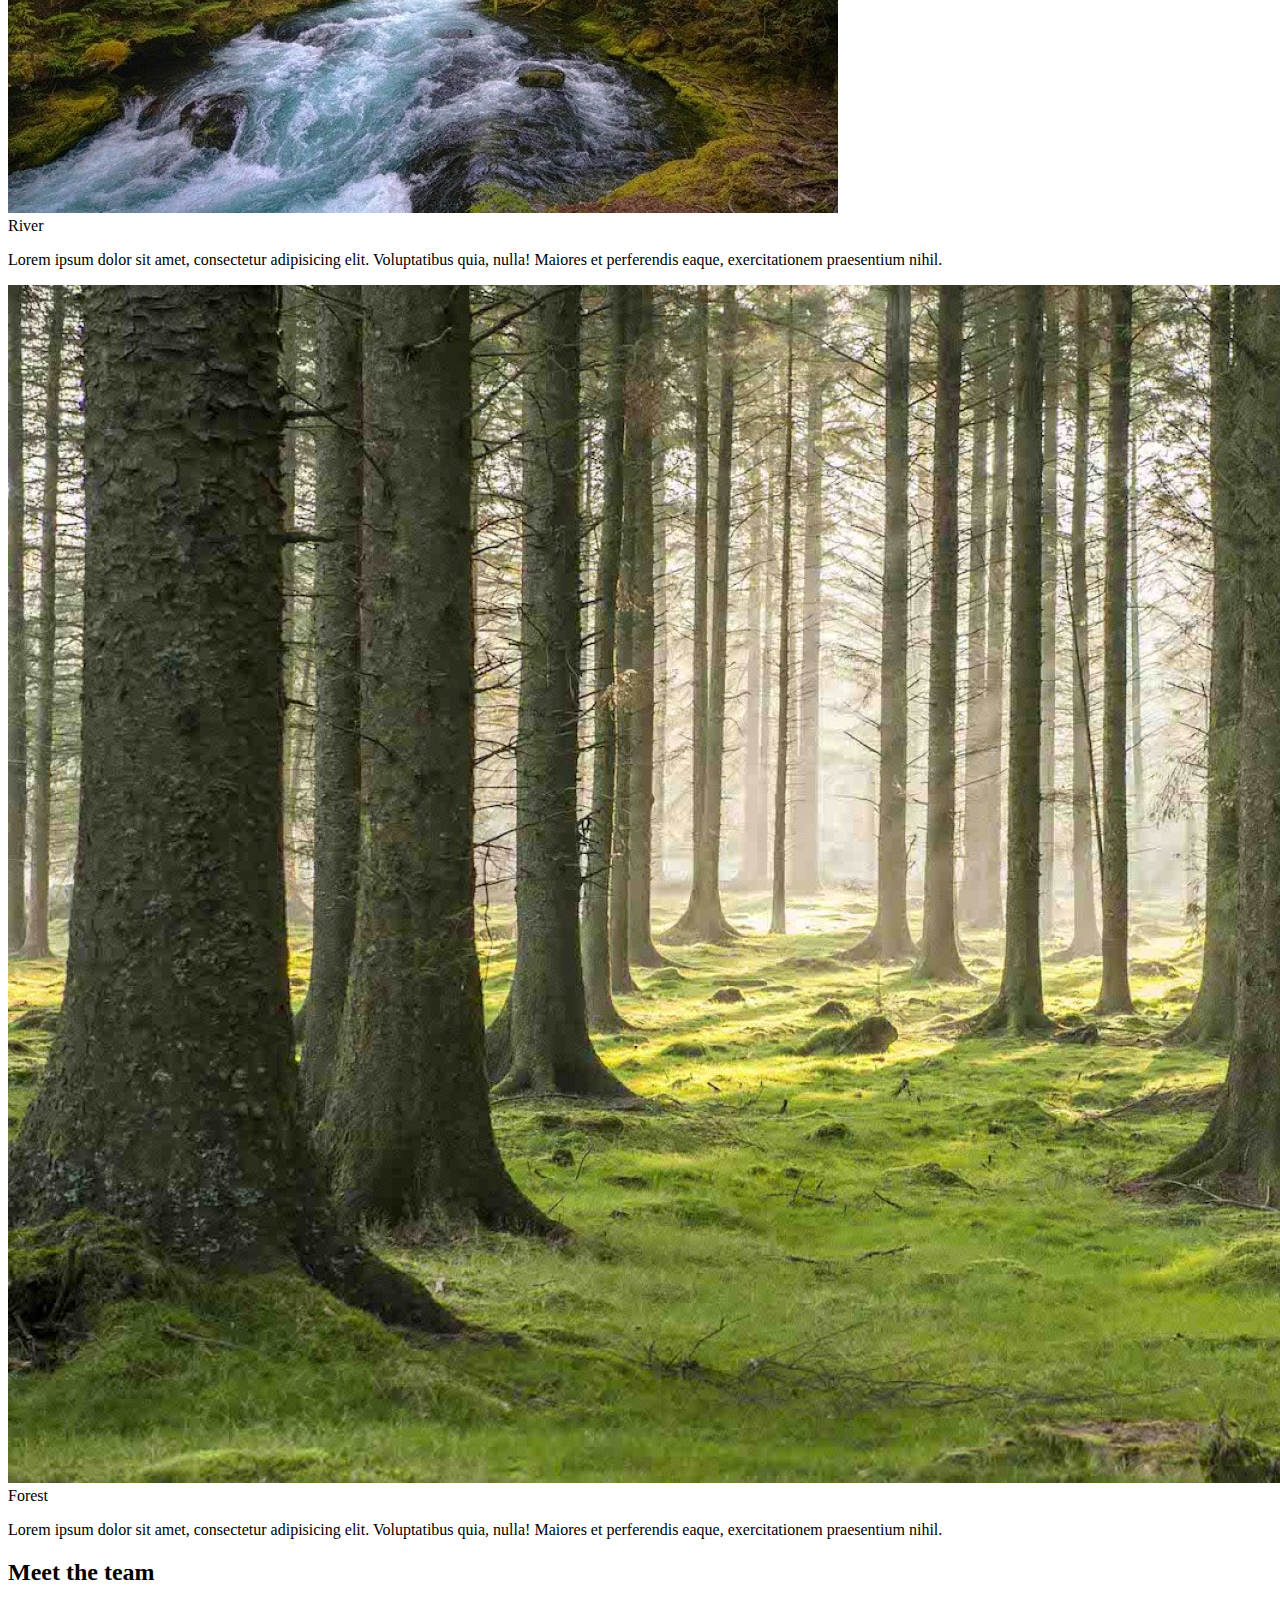
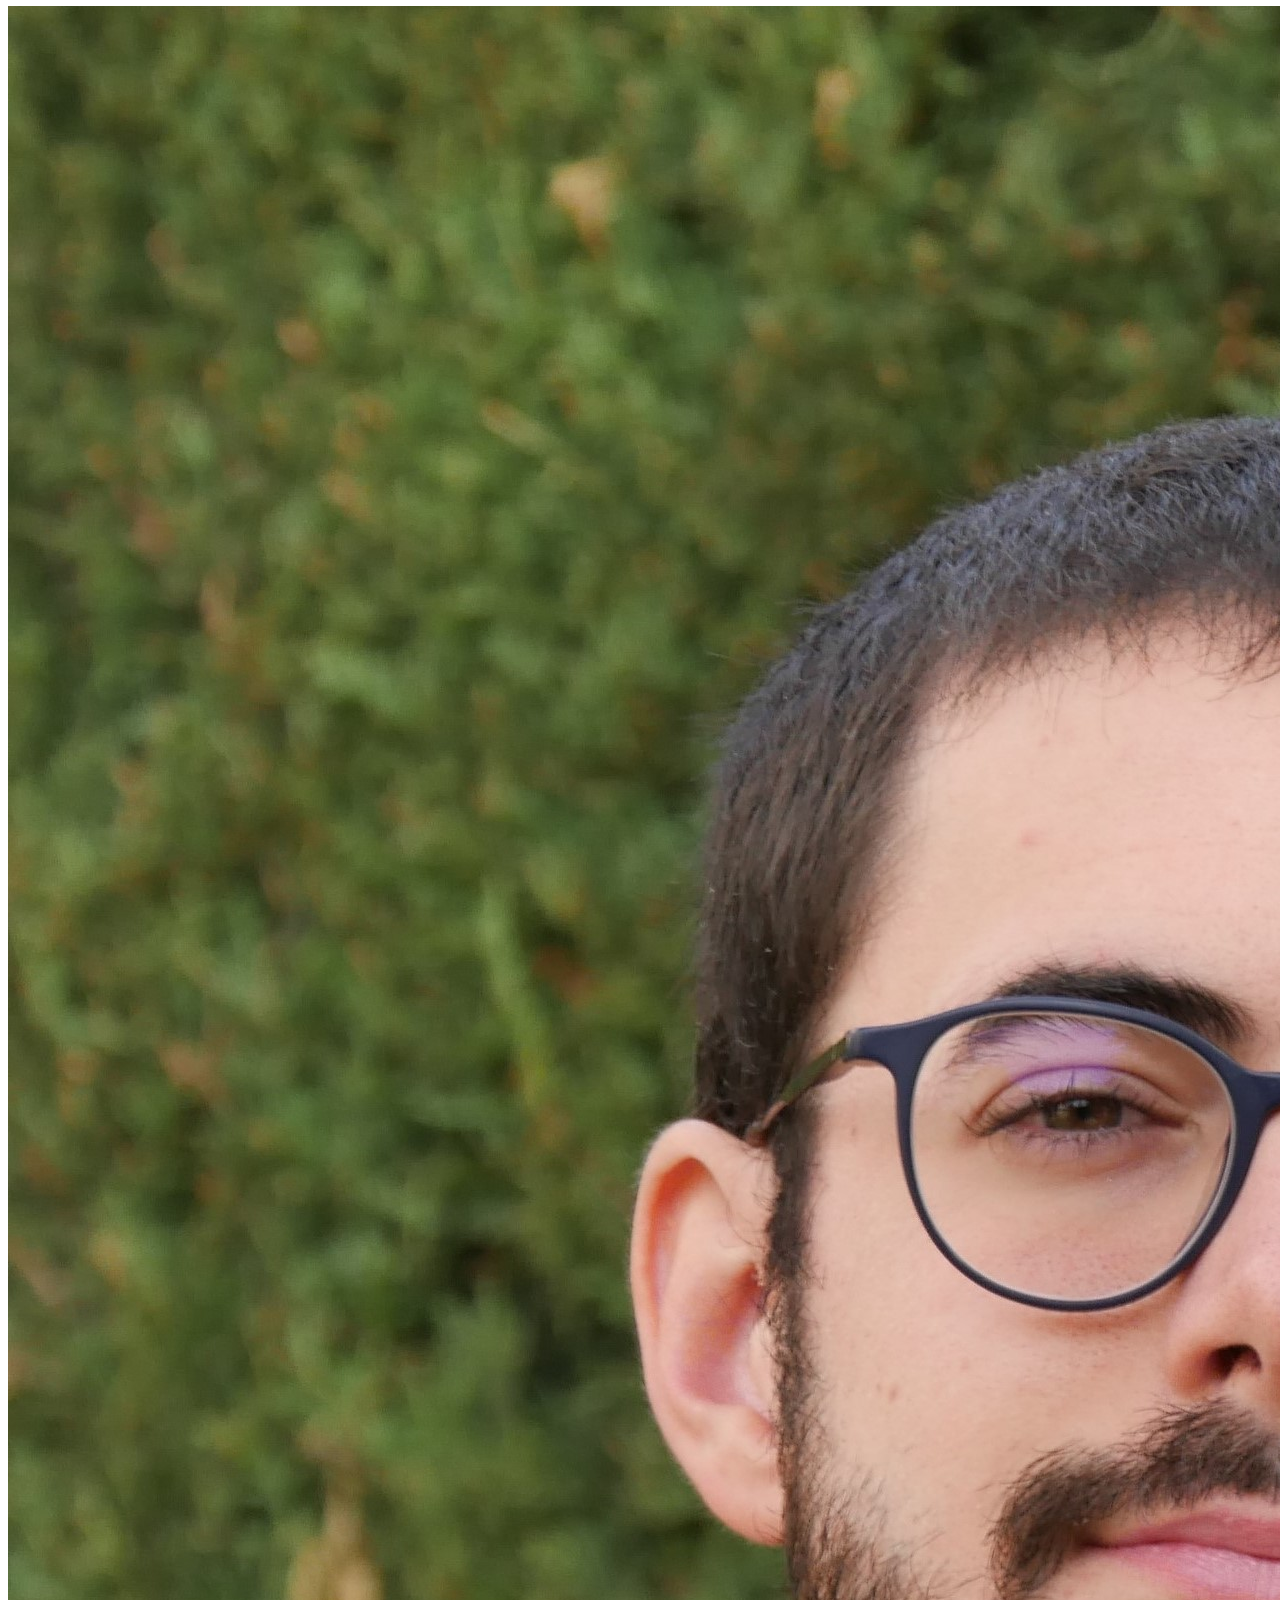
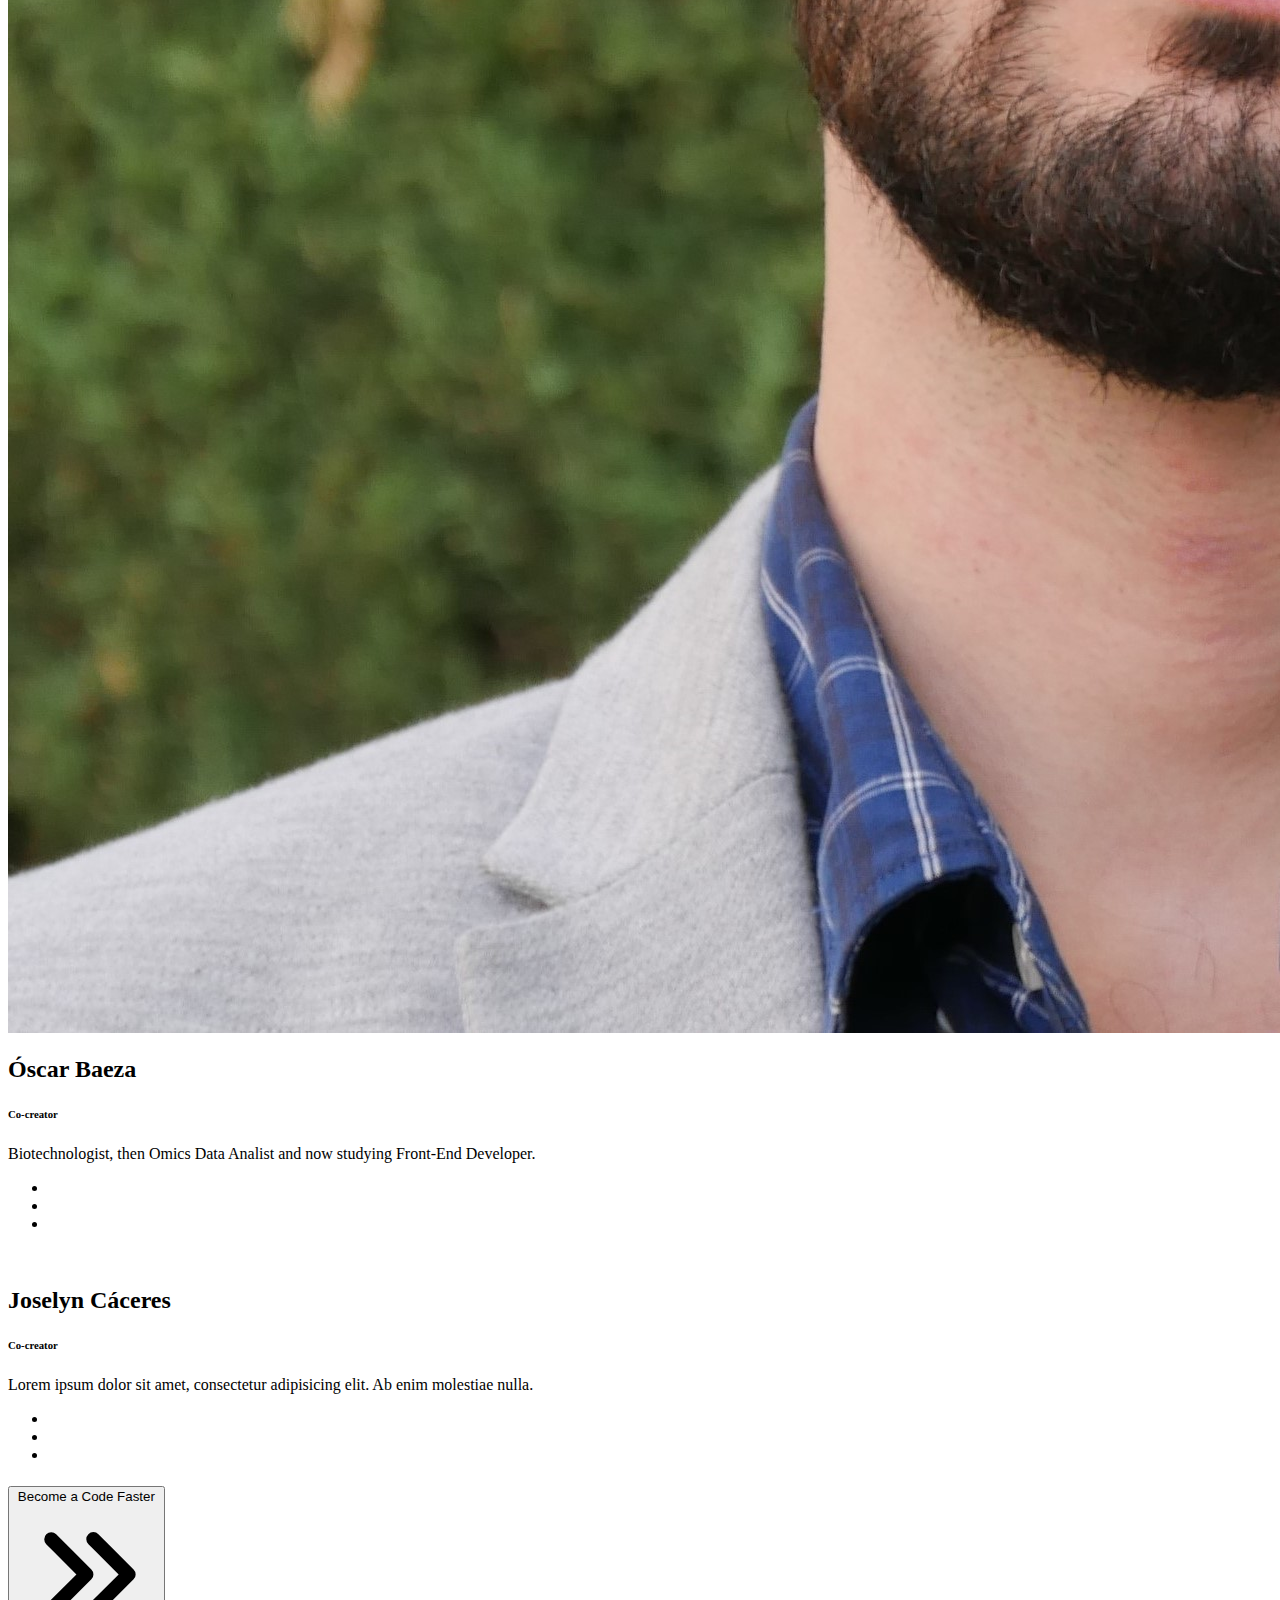
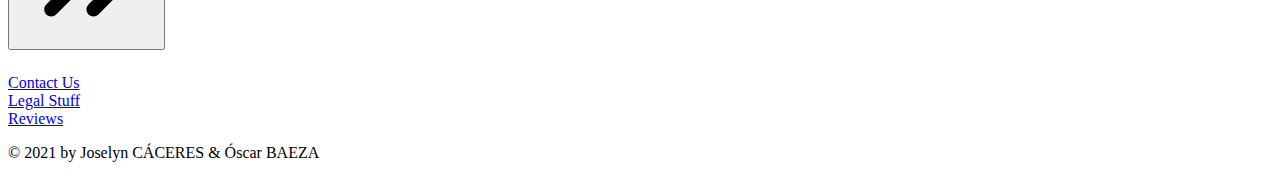
==== commit 47b0818d: "Add personal photo and description" ====
--- a/index.html
+++ b/index.html
@@ -315,17 +315,13 @@
 					<div
 						class="inline-flex shadow-lg border border-gray-200 rounded-full overflow-hidden h-40 w-40"
 					>
-						<img
-							src="https://images.unsplash.com/photo-1494790108377-be9c29b29330?ixlib=rb-1.2.1&ixid=eyJhcHBfaWQiOjEyMDd9&auto=format&fit=facearea&w=128&h=128&q=60&facepad=2"
-							alt=""
-							class="h-full w-full"
-						/>
+						<img src="./img/P1030130.JPG" alt="" class="h-full w-full" />
 					</div>
 					<h2 class="mt-4 font-bold text-xl">Óscar Baeza</h2>
 					<h6 class="mt-2 text-sm font-medium">Co-creator</h6>
 					<p class="text-xs text-gray-500 text-center mt-3">
-						Lorem ipsum dolor sit amet, consectetur adipisicing elit. Ab enim
-						molestiae nulla.
+						Biotechnologist, then Omics Data Analist and now studying Front-End
+						Developer.
 					</p>
 					<ul class="flex flex-row mt-4 space-x-2">
 						<li>
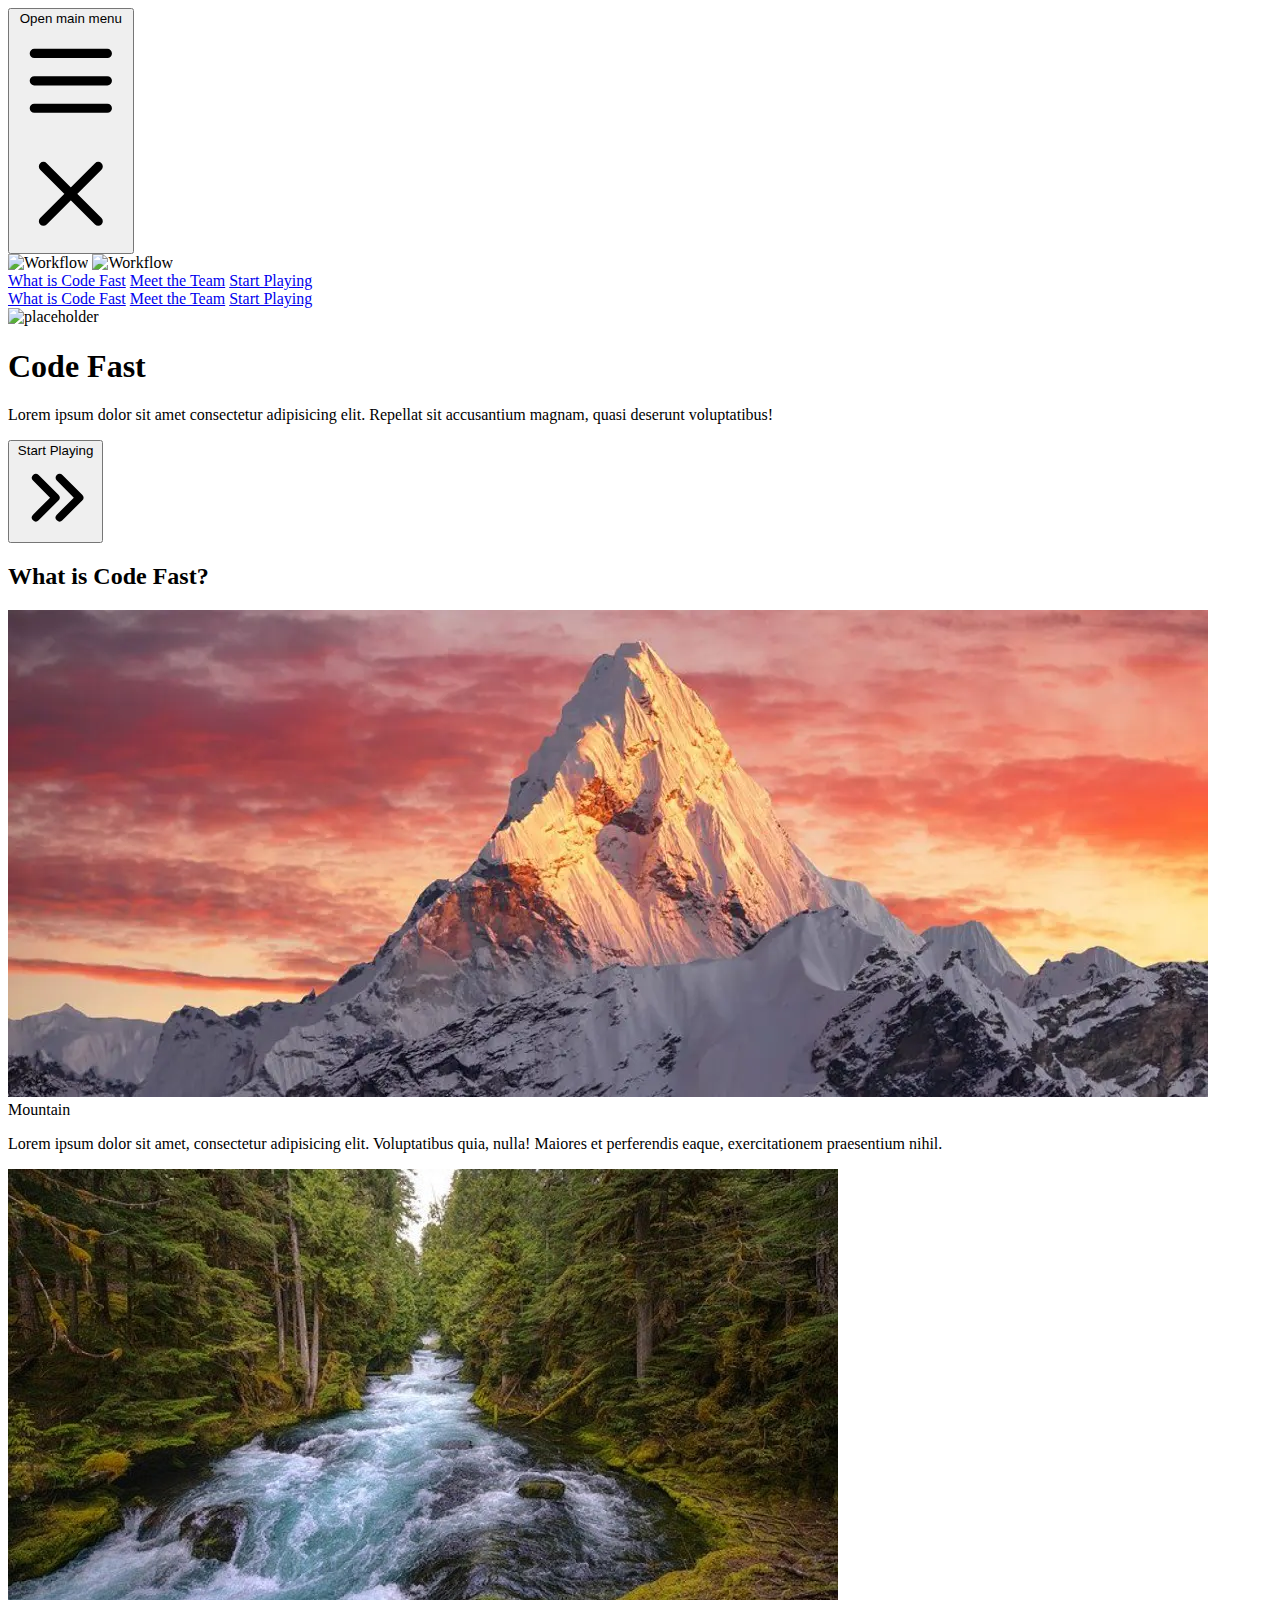
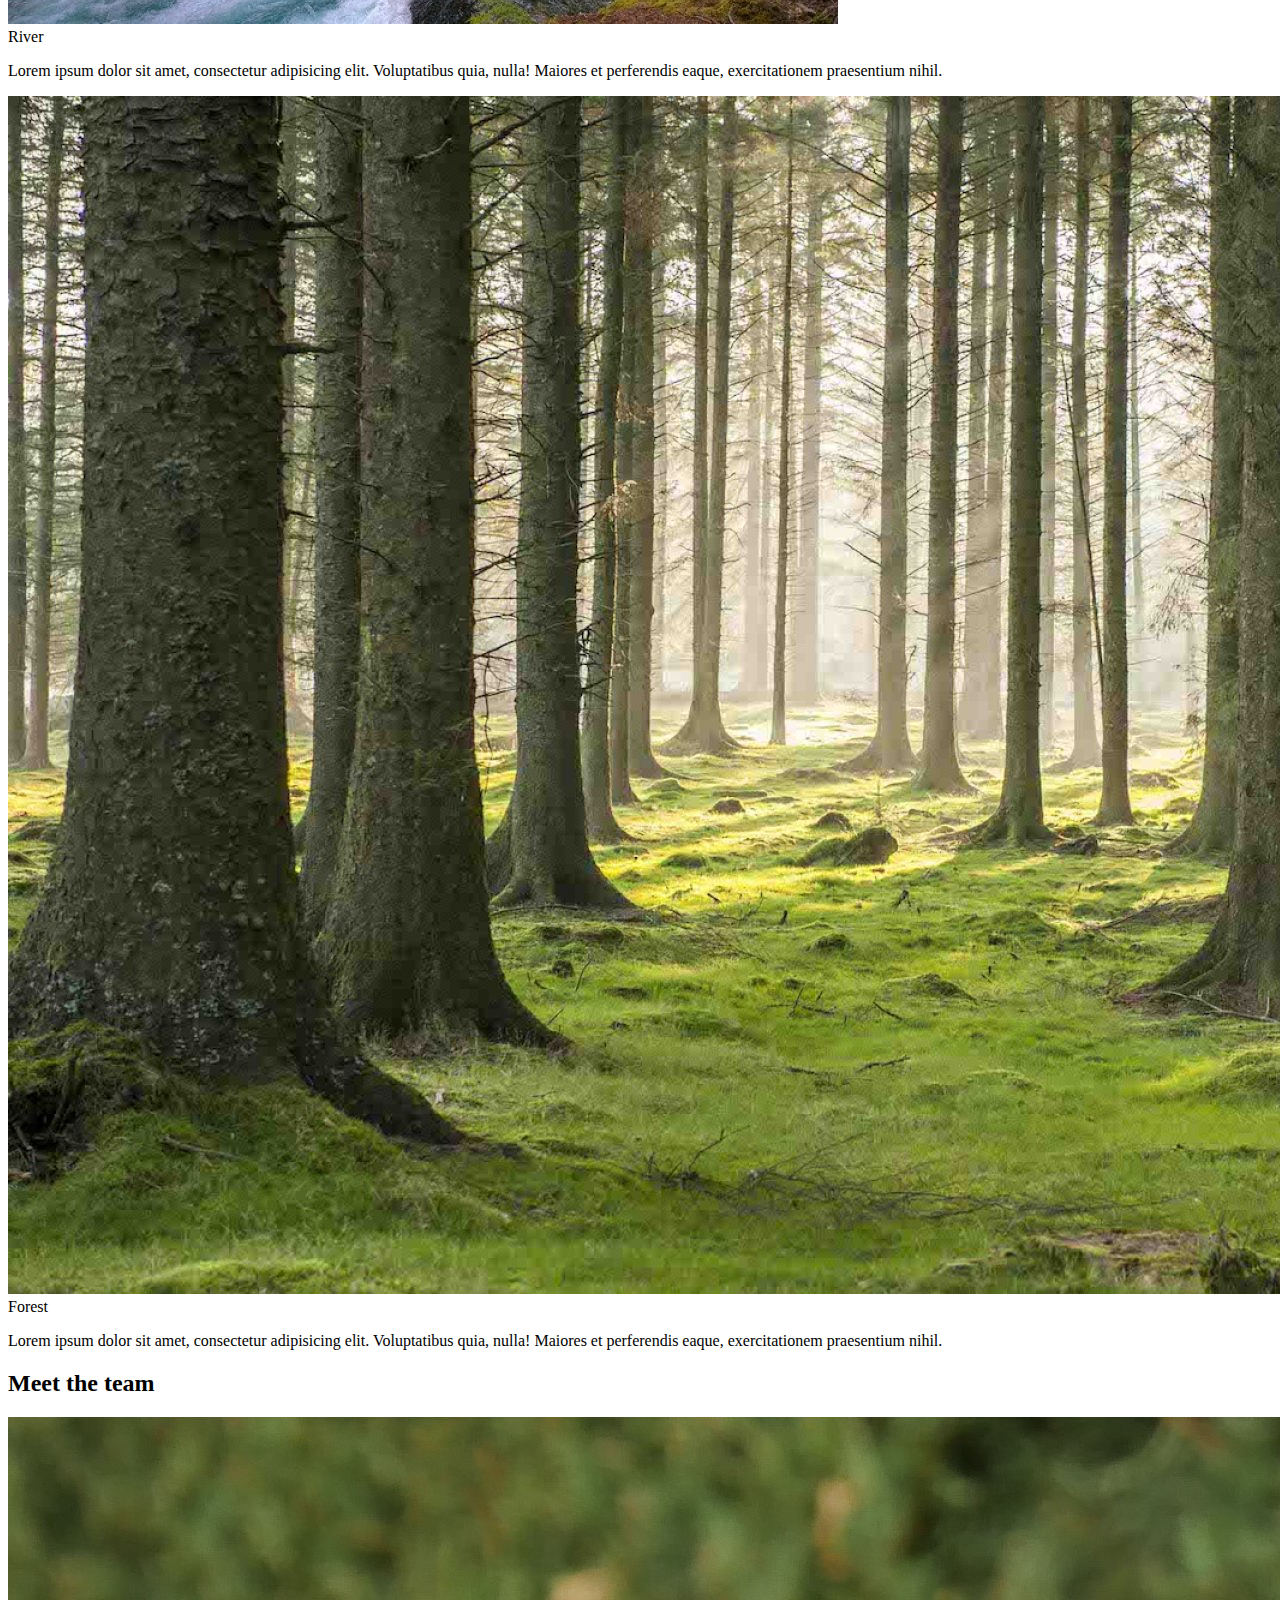
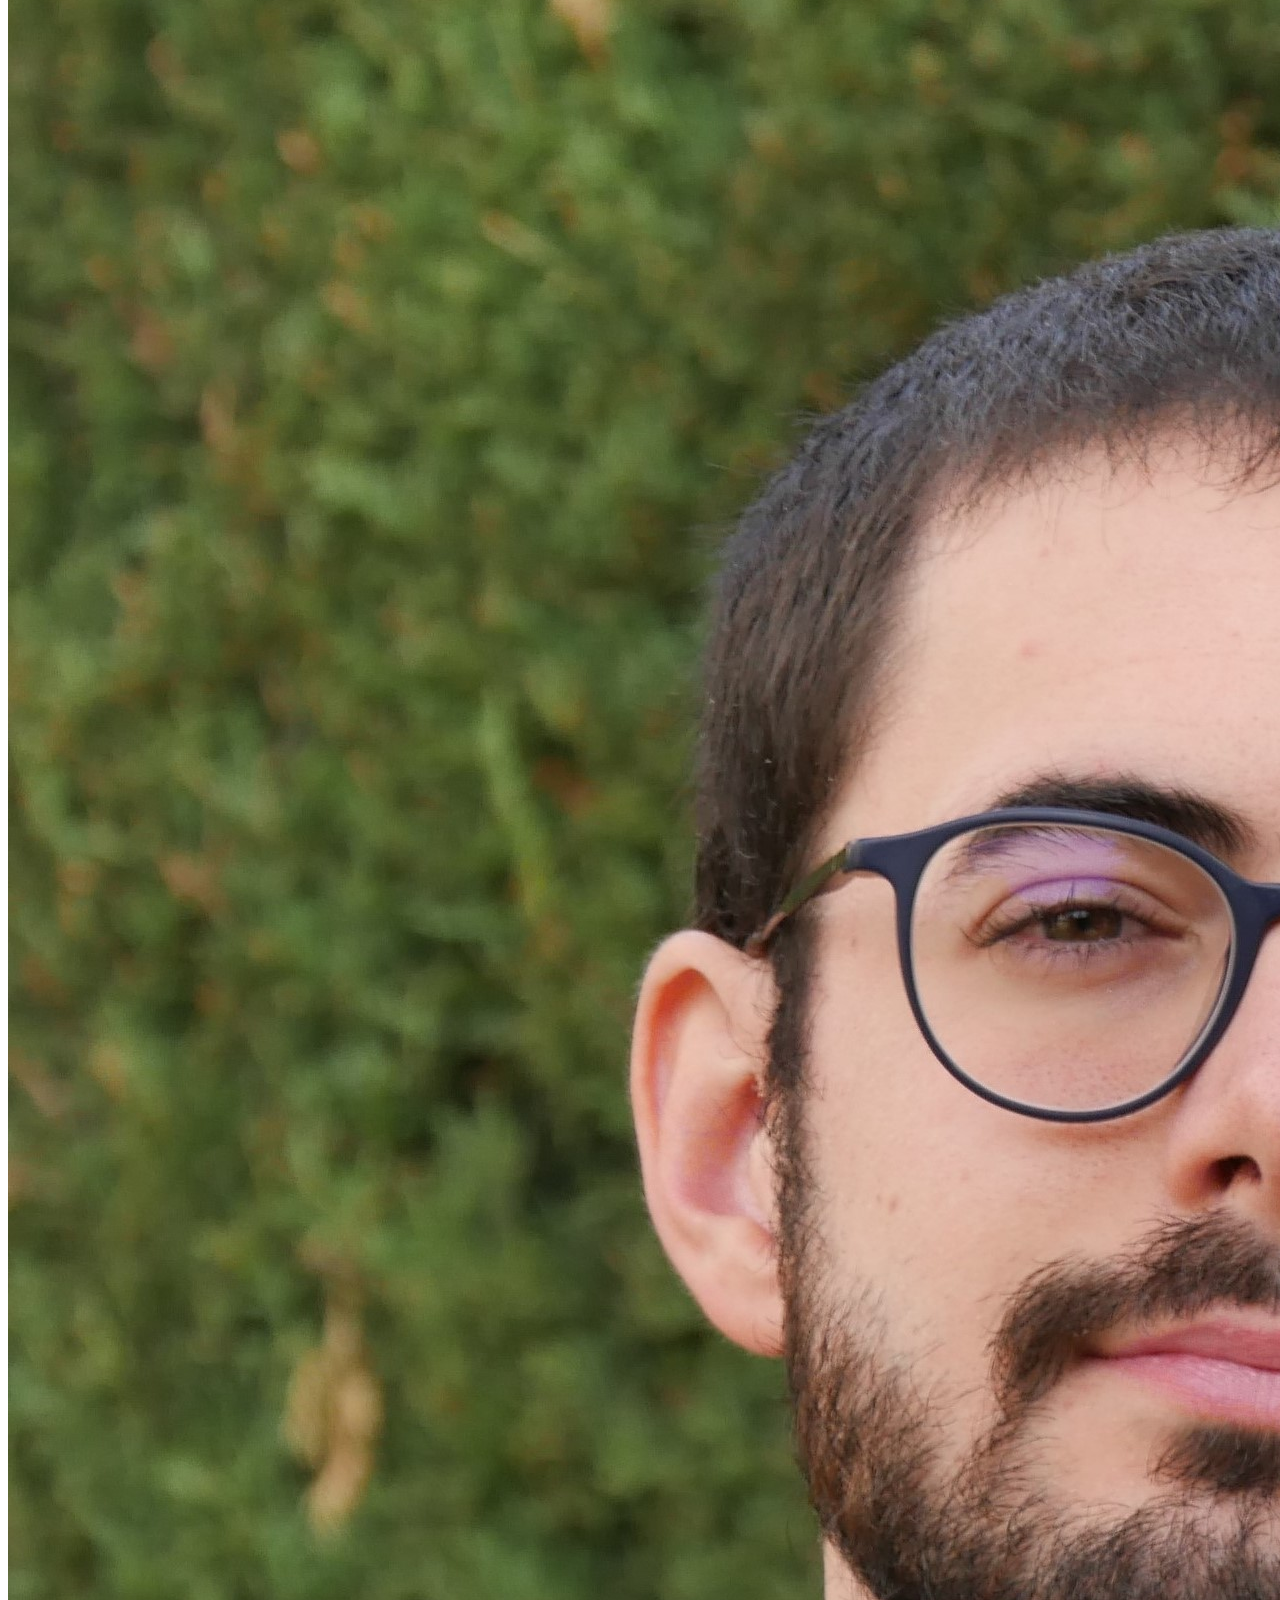
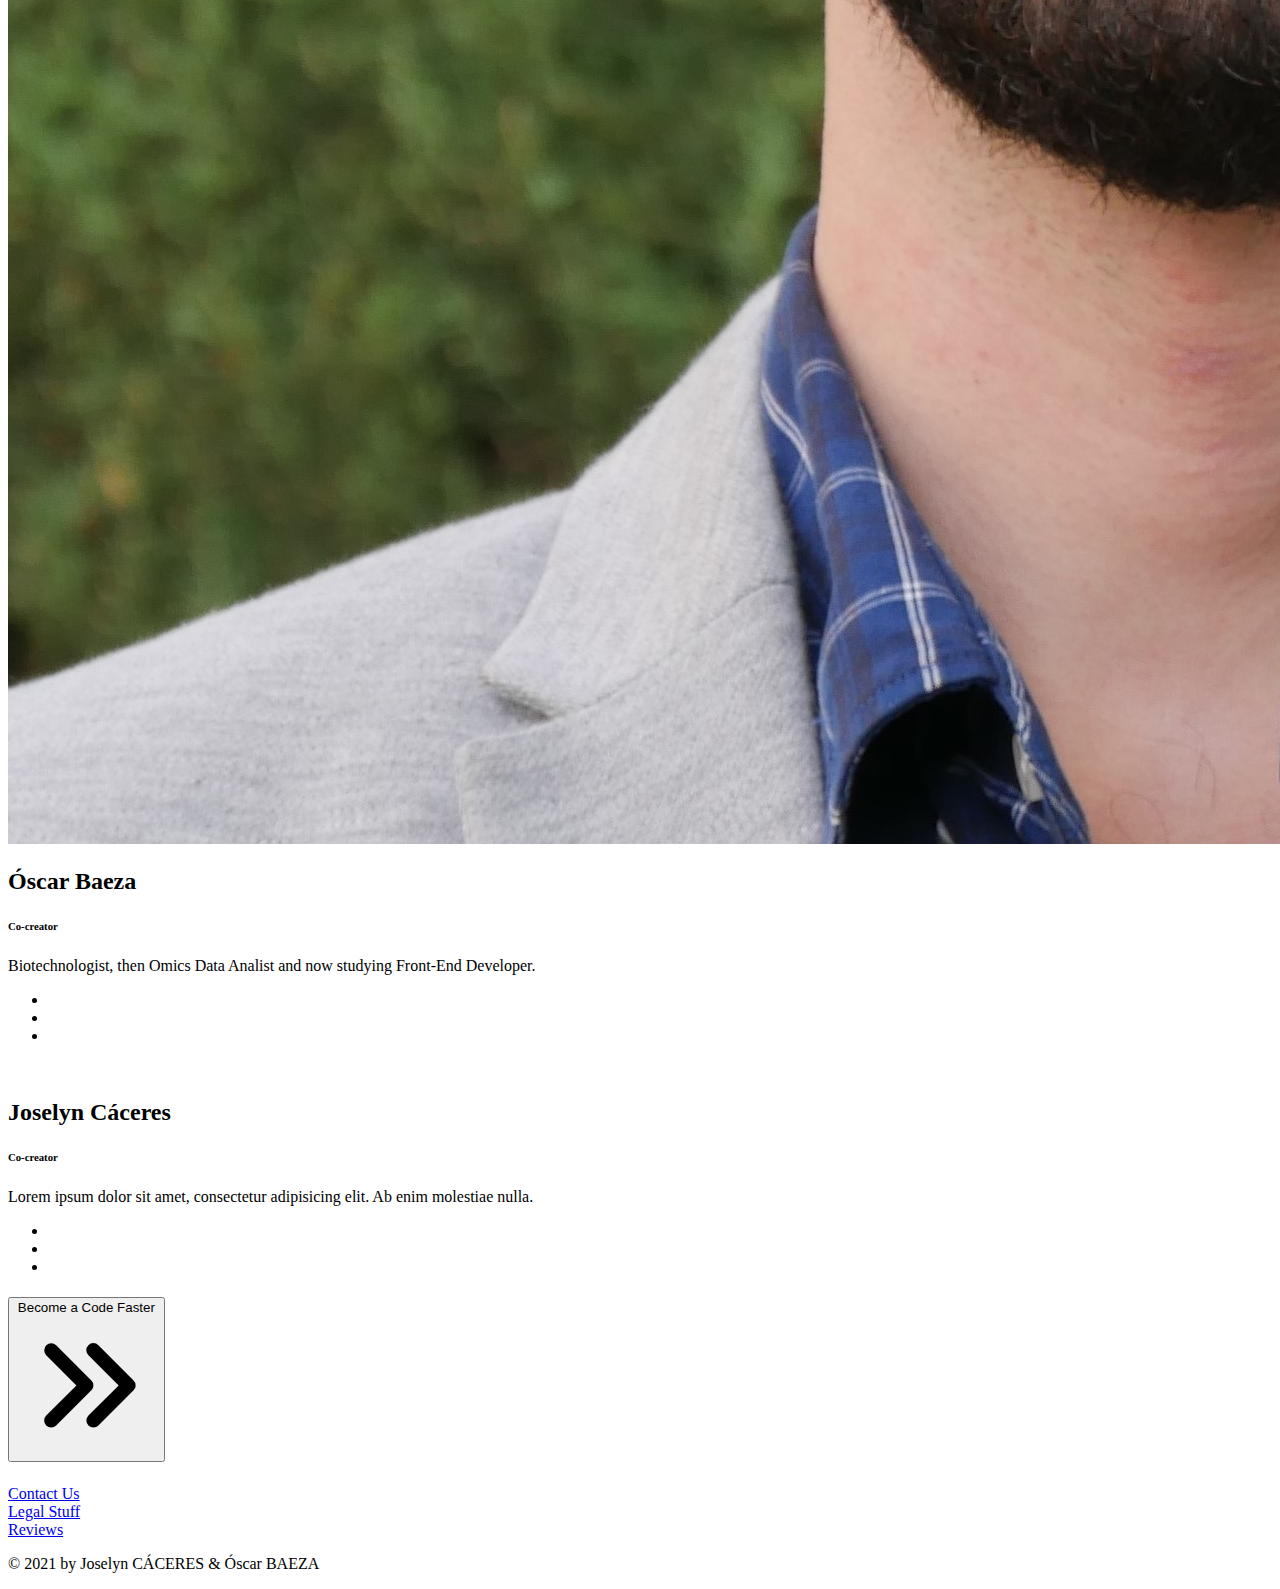
==== commit 930aba4f: "Change Nav bar" ====
--- a/index.html
+++ b/index.html
@@ -105,82 +105,6 @@
 							</div>
 						</div>
 					</div>
-					<div
-						class="absolute inset-y-0 right-0 flex items-center pr-2 sm:static sm:inset-auto sm:ml-6 sm:pr-0"
-					>
-						<button
-							class="bg-gray-800 p-1 rounded-full text-gray-400 hover:text-white focus:outline-none focus:ring-2 focus:ring-offset-2 focus:ring-offset-gray-800 focus:ring-white"
-						>
-							<span class="sr-only">View notifications</span>
-							<!-- Heroicon name: outline/bell -->
-							<svg
-								class="h-6 w-6"
-								xmlns="http://www.w3.org/2000/svg"
-								fill="none"
-								viewBox="0 0 24 24"
-								stroke="currentColor"
-								aria-hidden="true"
-							>
-								<path
-									stroke-linecap="round"
-									stroke-linejoin="round"
-									stroke-width="2"
-									d="M15 17h5l-1.405-1.405A2.032 2.032 0 0118 14.158V11a6.002 6.002 0 00-4-5.659V5a2 2 0 10-4 0v.341C7.67 6.165 6 8.388 6 11v3.159c0 .538-.214 1.055-.595 1.436L4 17h5m6 0v1a3 3 0 11-6 0v-1m6 0H9"
-								/>
-							</svg>
-						</button>
-
-						<!-- Profile dropdown -->
-						<div class="ml-3 relative">
-							<div>
-								<button
-									class="bg-gray-800 flex text-sm rounded-full focus:outline-none focus:ring-2 focus:ring-offset-2 focus:ring-offset-gray-800 focus:ring-white"
-									id="user-menu"
-									aria-haspopup="true"
-								>
-									<span class="sr-only">Open user menu</span>
-									<!-- CAUTION -->
-									<!-- here goes user image -->
-									<i style="font-size: 30px" class="far fa-user-circle"></i>
-								</button>
-							</div>
-							<!--
-	Profile dropdown panel, show/hide based on dropdown state.
-	
-	Entering: "transition ease-out duration-100"
-	From: "transform opacity-0 scale-95"
-	To: "transform opacity-100 scale-100"
-	Leaving: "transition ease-in duration-75"
-	From: "transform opacity-100 scale-100"
-	To: "transform opacity-0 scale-95"
--->
-							<div
-								class="origin-top-right absolute right-0 mt-2 w-48 rounded-md shadow-lg py-1 bg-white ring-1 ring-black ring-opacity-5"
-								role="menu"
-								aria-orientation="vertical"
-								aria-labelledby="user-menu"
-							>
-								<a
-									href="#"
-									class="block px-4 py-2 text-sm text-gray-700 hover:bg-gray-100"
-									role="menuitem"
-									>Your Profile</a
-								>
-								<a
-									href="#"
-									class="block px-4 py-2 text-sm text-gray-700 hover:bg-gray-100"
-									role="menuitem"
-									>Settings</a
-								>
-								<a
-									href="#"
-									class="block px-4 py-2 text-sm text-gray-700 hover:bg-gray-100"
-									role="menuitem"
-									>Sign out</a
-								>
-							</div>
-						</div>
-					</div>
 				</div>
 			</div>
 
